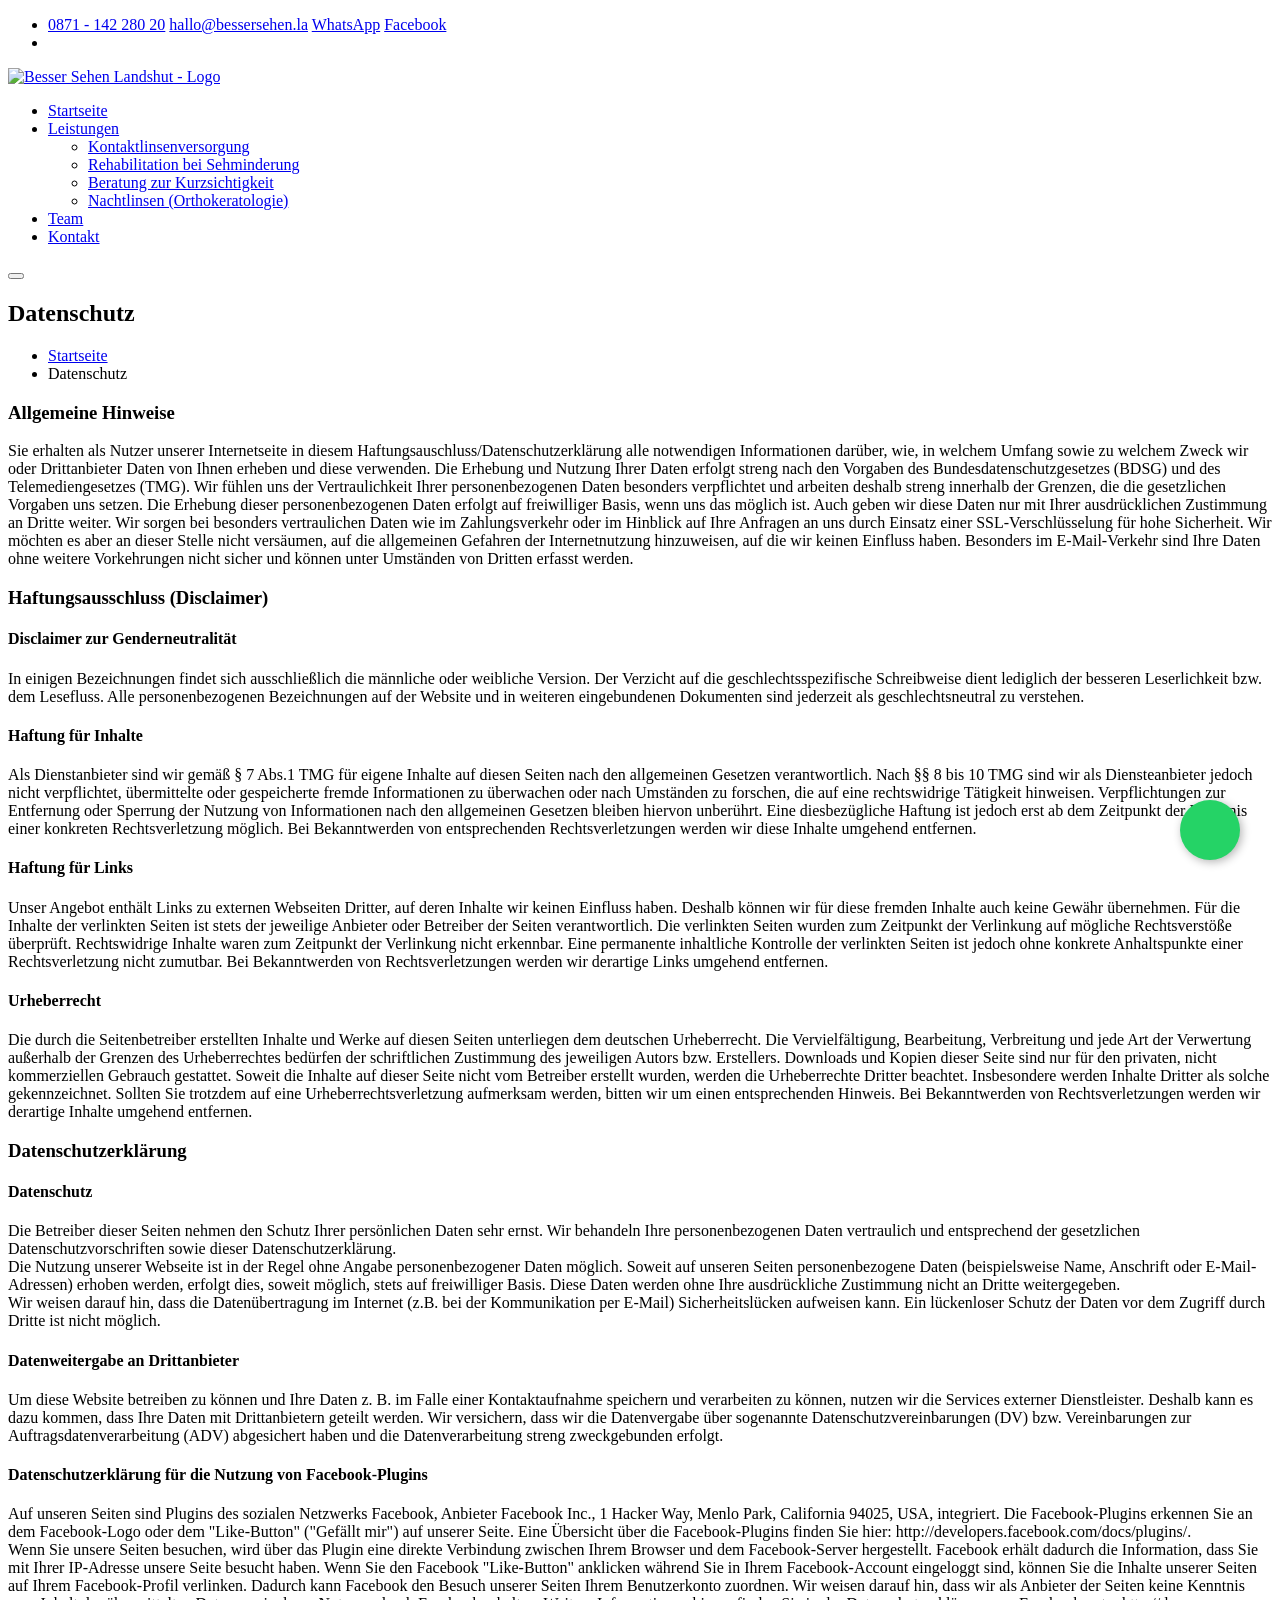
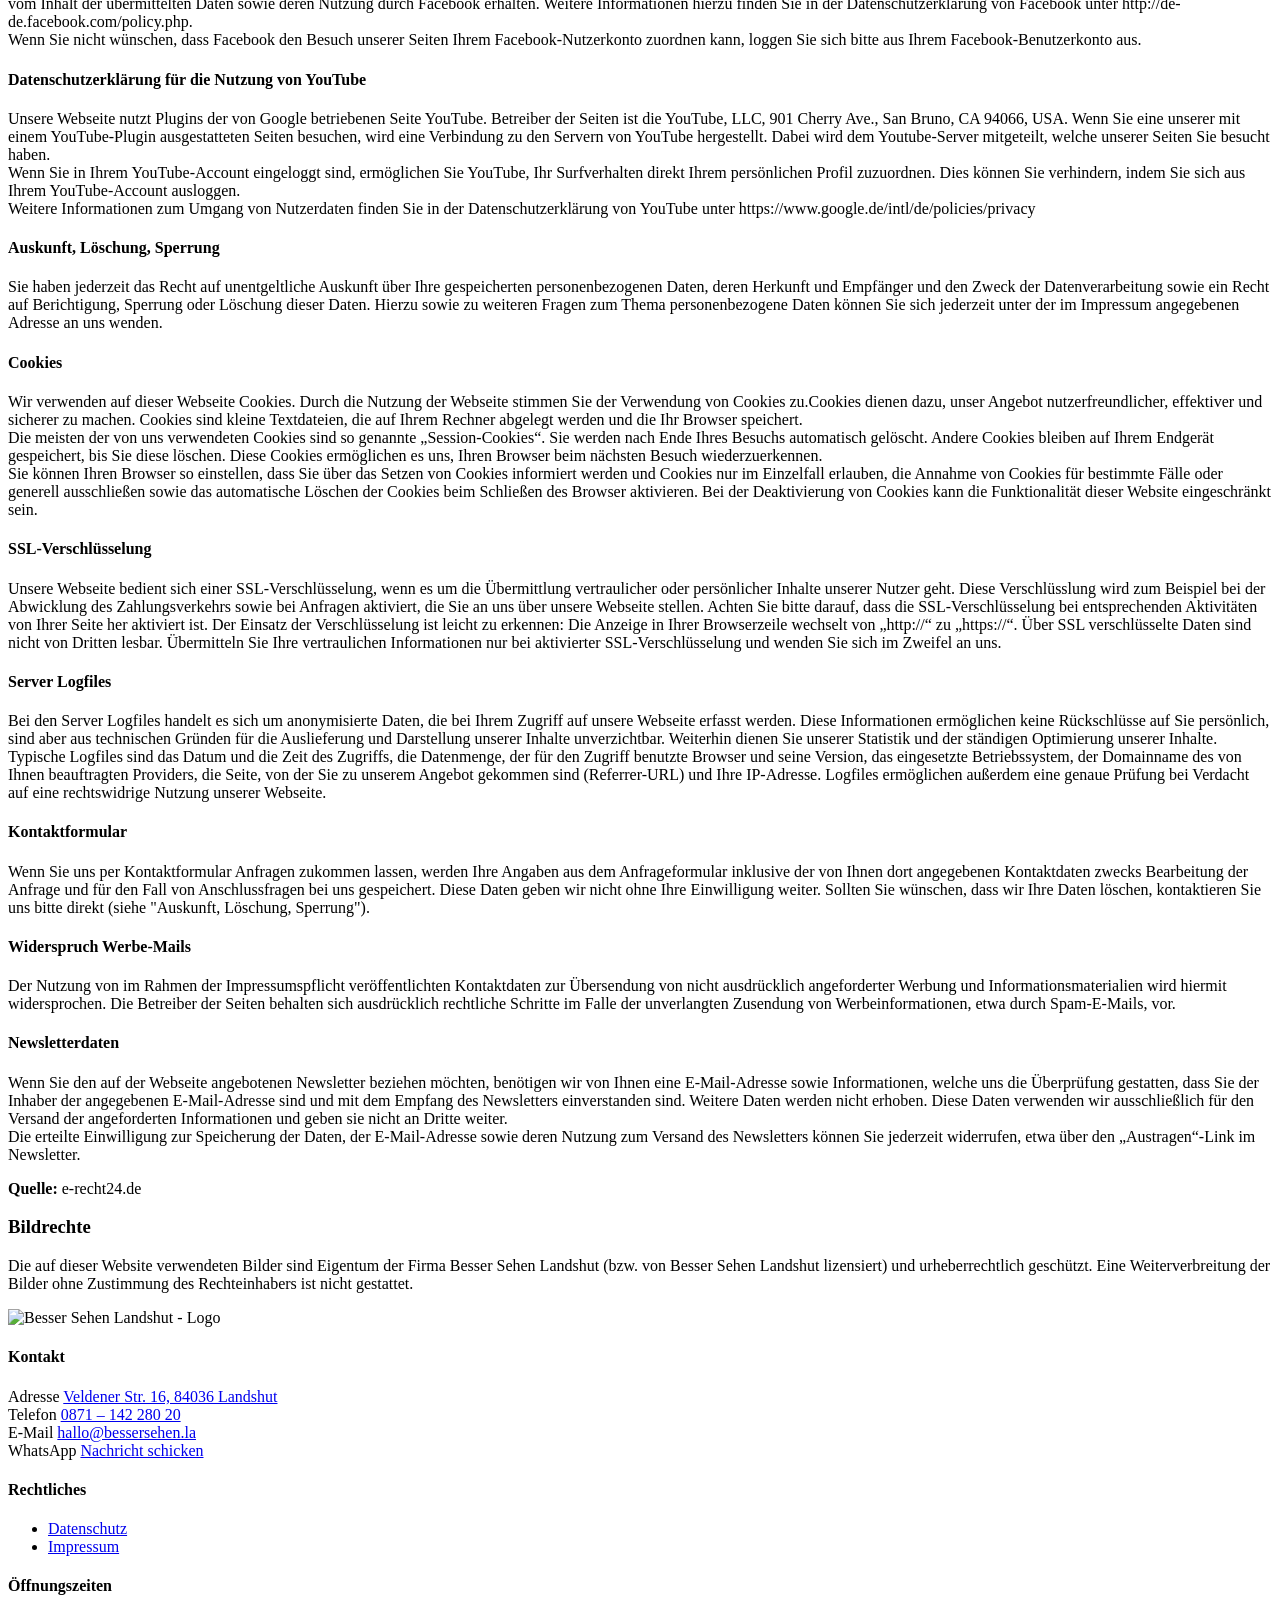
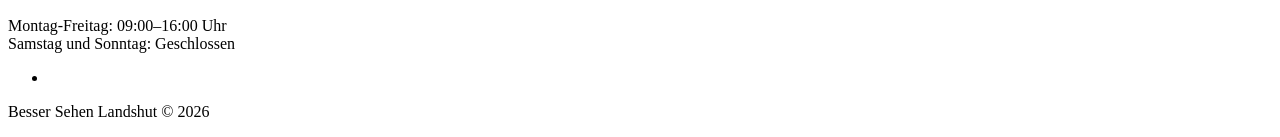
==== public/datenschutz.html @ 4a58e78f "feat(01-02): Umami-Tracking auf allen 10 HTML-Seiten einbinden, toten GA-Code entfernen - Umami-Skri" ====
<!DOCTYPE html>
<html>
	<head>

		<!-- Basic -->
		<meta charset="utf-8">
		<meta http-equiv="X-UA-Compatible" content="IE=edge">	

		<title>Besser Sehen Landshut / Datenschutz</title>	

		<meta name="keywords" content="Besser Sehen, Besser Sehen Landshut, Tageslinsen, Monatslinsen, Nachtlinsen, Gleitsichtlinsen, weiche Linsen, harte Linsen" />
		<meta name="description" content="Ihr Ansprechpartner für spezielle Kontaktlinsen, Sehbehinderungen und jegliche Sonderfälle in der Augenoptik und Optometrie in Niederbayern. Wir bieten individuelle Lösungen: Tageslinsen, Monatslinsen, Nachtlinsen, Gleitsichtlinsen, weiche Linsen, harte Linsen.">
		<meta name="author" content="Besser Sehen Landshut">

		<!-- Favicon -->
		<link rel="shortcut icon" href="bilder/favicon.ico" type="image/x-icon" />
		<link rel="apple-touch-icon" href="bilder/apple-touch-icon.png">

		<!-- Mobile Metas -->
		<meta name="viewport" content="width=device-width, initial-scale=1, minimum-scale=1.0, shrink-to-fit=no">

		<!-- Font Optimization -->
		<link rel="preconnect" href="https://fonts.googleapis.com">
		<link rel="preconnect" href="https://fonts.gstatic.com" crossorigin>
		<!-- Web Fonts  -->
		<link href="https://fonts.googleapis.com/css?family=Poppins:300,400,500,600,700" rel="stylesheet" type="text/css">

		<!-- Vendor CSS -->
		<link rel="stylesheet" href="vendor/bootstrap/css/bootstrap.min.css">
		<link rel="stylesheet" href="vendor/fontawesome-free/css/all.min.css">
		<link rel="stylesheet" href="vendor/animate/animate.min.css">
		<link rel="stylesheet" href="vendor/simple-line-icons/css/simple-line-icons.min.css">
		<link rel="stylesheet" href="vendor/owl.carousel/assets/owl.carousel.min.css">
		<link rel="stylesheet" href="vendor/owl.carousel/assets/owl.theme.default.min.css">
		<link rel="stylesheet" href="vendor/magnific-popup/magnific-popup.min.css">

		<!-- Theme CSS -->
		<link rel="stylesheet" href="css/theme.css">
		<link rel="stylesheet" href="css/theme-elements.css">
		<link rel="stylesheet" href="css/theme-blog.css">
		<link rel="stylesheet" href="css/theme-shop.css">

		<!-- Current Page CSS -->
		<link rel="stylesheet" href="vendor/rs-plugin/css/settings.css">
		<link rel="stylesheet" href="vendor/rs-plugin/css/layers.css">
		<link rel="stylesheet" href="vendor/rs-plugin/css/navigation.css">
		
		<!-- Skin CSS -->
		<link rel="stylesheet" href="css/skins/skin-besser-sehen.css"> 

		<!-- Theme Custom CSS -->
		<link rel="stylesheet" href="css/custom.css">

		<!-- WhatsApp Floating Button -->
		<style>
			.whatsapp-float {
				position: fixed;
				width: 60px;
				height: 60px;
				bottom: 40px;
				right: 40px;
				background-color: #25d366;
				color: #FFF;
				border-radius: 50px;
				text-align: center;
				font-size: 30px;
				box-shadow: 2px 2px 10px rgba(0, 0, 0, 0.3);
				z-index: 100;
				display: flex;
				align-items: center;
				justify-content: center;
				transition: all 0.3s ease;
			}
			.whatsapp-float:hover {
				background-color: #128C7E;
				transform: scale(1.1);
				box-shadow: 2px 2px 15px rgba(0, 0, 0, 0.4);
			}
			.whatsapp-float i {
				color: white;
			}
			@media screen and (max-width: 768px) {
				.whatsapp-float {
					width: 50px;
					height: 50px;
					bottom: 20px;
					right: 20px;
					font-size: 25px;
				}
			}
		</style>

		<!-- Head Libs -->
		<script src="vendor/modernizr/modernizr.min.js"></script>

		<!-- Umami Analytics — cookiefrei, keine personenbezogenen Daten, DSGVO-konform -->
		<script
		  defer
		  src="https://analytics.bessersehen.la/script.js"
		  data-website-id="a8d3de83-ea5f-429d-9829-d639ad9cdad1"
		  data-domains="bessersehen.la"
		></script>

	</head>
	<body>

		<div class="body">

			<header id="header" class="header-effect-shrink" data-plugin-options="{'stickyEnabled': true, 'stickyEffect': 'shrink', 'stickyEnableOnBoxed': true, 'stickyEnableOnMobile': true, 'stickyChangeLogo': true, 'stickyStartAt': 120, 'stickyHeaderContainerHeight': 70}">
				<div class="header-body border-top-0">
					<div class="header-top header-top-default header-top-borders border-bottom-0 bg-color-light">
						<div class="container h-100">
							<div class="header-row h-100">
								<div class="header-column justify-content-between">
									<div class="header-row">
										<nav class="header-nav-top w-100">
											<ul class="nav nav-pills justify-content-end w-100 h-100 min-height-40">
												<li class="nav-item d-none d-xl-inline-flex">
                                                    <span class="header-top-email px-0 font-weight-normal d-flex align-items-center"><i class="fas fa-phone text-4"></i> <a class="text-color-default" href="tel:+4987114228020">0871 - 142 280 20</a></span>
													<span class="header-top-email px-0 font-weight-normal d-flex align-items-center"><i class="far fa-envelope text-4"></i>  
                                                        <script language='JavaScript' type='text/javascript'>
                                                            var pref = '&#109;a' + 'i&#108;' + '&#116;o';
                                                            var attribut = 'hr' + 'ef' + '=';
                                                            var first = '%68%61%6C%6C%6F';
                                                            var at = '%40';
                                                            var last = '&#x62;&#x65;&#x73;&#x73;&#x65;&#x72;&#x73;&#x65;&#x68;&#x65;&#x6E;&#x2E;&#x6C;&#x61;';
                                                            var first2 = '&#x68;&#x61;&#x6C;&#x6C;&#x6F;';
                                                            var at2 = '&#x40;';
                                                            var last2 = '&#98;&#101;&#115;&#115;&#101;&#114;&#115;&#101;&#104;&#101;&#110;&#46;&#108;&#97;';
                                                            
                                                            document.write( '<a class="text-color-default" ' + attribut + '\'' + pref + ':' + first + at + last + '\'>' );
                                                            document.write( first2 + at2 + last2 );
                                                            document.write( '<\/a>' );
                                                        </script>
                                                        <noscript>
                                                            <span style='display:none; '>are-</span><span style='display:inline; '>&#x68;&#x61;&#x6C;&#x6C;&#x6F;</span><span style='display:none; '>-xya34</span><span style='display:inline; '>[at]</span><span style='display:none; '>ddks-</span><span style='display:inline; '>&#98;&#101;&#115;&#115;&#101;&#114;&#115;&#101;&#104;&#101;&#110;&#46;&#108;&#97;</span>
                                                        </noscript>
                                                    </span>
													<span class="header-top-email px-0 font-weight-normal d-flex align-items-center"><i class="fab fa-whatsapp text-4"></i> <a class="text-color-default" href="https://api.whatsapp.com/send?phone=4917632514105&text=&source=&data=">WhatsApp</a></span>
                                                    <span class="header-top-email px-0 font-weight-normal d-flex align-items-center"><i class="fab fa-facebook-f text-4"></i> <a class="text-color-default" href="https://www.facebook.com/bessersehenlandshut/">Facebook</a></span>
												</li>
												<li class="nav-item nav-item-header-top-socials d-flex justify-content-between">
<!--
                          <span class="header-top-button-make-as-appoitment d-inline-flex align-items-center justify-content-center h-100 p-0 align-top">
                            <a href="demo-medical-2-contact-us.html" class="d-flex align-items-center justify-content-center h-100 w-100 btn-primary font-weight-normal text-decoration-none">MAKE AN APPOINTMENT</a>
													</span>
-->
												</li>
											</ul>
										</nav>
									</div>
								</div>
							</div>
						</div>
					</div>
					<div class="header-container container bg-color-light">
						<div class="header-row">
							<div class="header-column header-column-logo">
								<div class="header-row">
									<div class="header-logo">
										<a href="index.html">
											<img alt="Besser Sehen Landshut - Logo" width="200" src="bilder/logo-besser-sehen-landshut-quer.svg">
										</a>
									</div>
								</div>
							</div>
							<div class="header-column header-column-nav-menu justify-content-end">
								<div class="header-row">
									<div class="header-nav header-nav-links order-2 order-lg-1">
										<div class="header-nav-main header-nav-main-square header-nav-main-effect-1 header-nav-main-sub-effect-1">
											<nav class="collapse">
												<ul class="nav nav-pills" id="mainNav">
													<li class="dropdown-secondary">
														<a class="nav-link" href="index.html">
															Startseite
														</a>
													</li>
													<li class="dropdown dropdown-secondary">
														<a class="nav-link dropdown-toggle" href="leistungen.html">
															Leistungen
														</a>
														<ul class="dropdown-menu">
															<li>
																<a class="dropdown-item font-weight-normal" href="leistungen-kontaktlinsen.html">
																	Kontaktlinsenversorgung
																</a>
															</li>
															<li>
																<a class="dropdown-item font-weight-normal" href="leistungen-visuelle-reha.html">
																	Rehabilitation bei Sehminderung
																</a>
															</li>
															<li>
																<a class="dropdown-item font-weight-normal" href="leistungen-beratung-kurzsichtigkeit.html">
																	Beratung zur Kurzsichtigkeit
																</a>
															</li>
															<li>
																<a class="dropdown-item font-weight-normal" href="leistungen-nachtlinsen.html">
																	Nachtlinsen (Orthokeratologie)
																</a>
															</li>
														</ul>
													</li>
													<li class="dropdown-secondary">
														<a class="nav-link" href="team.html">
															Team
														</a>
													</li>
													<li class="dropdown-secondary">
														<a class="nav-link" href="kontakt.html">
															Kontakt
														</a>
													</li>
												</ul>
											</nav>
										</div>
										<button class="btn header-btn-collapse-nav" data-toggle="collapse" data-target=".header-nav-main nav">
											<i class="fas fa-bars"></i>
										</button>
									</div>
								</div>
							</div>
						</div>
					</div>
				</div>
			</header>

			<div role="main" class="main">

				<section class="page-header page-header-modern bg-color-light-scale-1 page-header-md m-0">
					<div class="container">
						<div class="row">
							<div class="col-md-8 order-2 order-md-1 align-self-center p-static">
								<h1 class="text-dark font-weight-bold text-9 appear-animation" data-appear-animation="fadeIn" data-appear-animation-delay="100">Datenschutz</h1>
							</div>
							<div class="col-md-4 order-1 order-md-2 align-self-center">
								<ul class="breadcrumb d-block text-md-right appear-animation" data-appear-animation="fadeIn" data-appear-animation-delay="300">
									<li><a href="index.html">Startseite</a></li>
									<li class="active">Datenschutz</li>
								</ul>
							</div>
						</div>
					</div>
				</section>

				<div class="container py-5">
					<div class="row">
						<div class="col">
                            
                            <h3 class="font-weight-bold mb-2">Allgemeine Hinweise</h3>
							<p>Sie erhalten als Nutzer unserer Internetseite in diesem Haftungsauschluss/Datenschutzerklärung alle notwendigen Informationen darüber, wie, in welchem Umfang sowie zu welchem Zweck wir oder Drittanbieter Daten von Ihnen erheben und diese verwenden. Die Erhebung und Nutzung Ihrer Daten erfolgt streng nach den Vorgaben des Bundesdatenschutzgesetzes (BDSG) und des Telemediengesetzes (TMG). Wir fühlen uns der Vertraulichkeit Ihrer personenbezogenen Daten besonders verpflichtet und arbeiten deshalb streng innerhalb der Grenzen, die die gesetzlichen Vorgaben uns setzen. Die Erhebung dieser personenbezogenen Daten erfolgt auf freiwilliger Basis, wenn uns das möglich ist. Auch geben wir diese Daten nur mit Ihrer ausdrücklichen Zustimmung an Dritte weiter. Wir sorgen bei besonders vertraulichen Daten wie im Zahlungsverkehr oder im Hinblick auf Ihre Anfragen an uns durch Einsatz einer SSL-Verschlüsselung für hohe Sicherheit. Wir möchten es aber an dieser Stelle nicht versäumen, auf die allgemeinen Gefahren der Internetnutzung hinzuweisen, auf die wir keinen Einfluss haben. Besonders im E-Mail-Verkehr sind Ihre Daten ohne weitere Vorkehrungen nicht sicher und können unter Umständen von Dritten erfasst werden.</p>
                            <h3 class="font-weight-bold m-0">Haftungsausschluss (Disclaimer)</h3>
                            <h4 class="mb-2">Disclaimer zur Genderneutralität</h4>
							<p>In einigen Bezeichnungen findet sich ausschließlich die männliche oder weibliche Version. Der Verzicht auf die geschlechtsspezifische Schreibweise dient lediglich der besseren Leserlichkeit bzw. dem Lesefluss. Alle personenbezogenen Bezeichnungen auf der Website und in weiteren eingebundenen Dokumenten sind jederzeit als geschlechtsneutral zu verstehen.</p>
                            <h4 class="mb-2">Haftung für Inhalte</h4>
                            <p>Als Dienstanbieter sind wir gemäß § 7 Abs.1 TMG für eigene Inhalte auf diesen Seiten nach den allgemeinen Gesetzen verantwortlich. Nach §§ 8 bis 10 TMG sind wir als Diensteanbieter jedoch nicht verpflichtet, übermittelte oder gespeicherte fremde Informationen zu überwachen oder nach Umständen zu forschen, die auf eine rechtswidrige Tätigkeit hinweisen. Verpflichtungen zur Entfernung oder Sperrung der Nutzung von Informationen nach den allgemeinen Gesetzen bleiben hiervon unberührt. Eine diesbezügliche Haftung ist jedoch erst ab dem Zeitpunkt der Kenntnis einer konkreten Rechtsverletzung möglich. Bei Bekanntwerden von entsprechenden Rechtsverletzungen werden wir diese Inhalte umgehend entfernen.</p>
                            <h4 class="mb-2">Haftung für Links</h4>
                            <p>Unser Angebot enthält Links zu externen Webseiten Dritter, auf deren Inhalte wir keinen Einfluss haben. Deshalb können wir für diese fremden Inhalte auch keine Gewähr übernehmen. Für die Inhalte der verlinkten Seiten ist stets der jeweilige Anbieter oder Betreiber der Seiten verantwortlich. Die verlinkten Seiten wurden zum Zeitpunkt der Verlinkung auf mögliche Rechtsverstöße überprüft. Rechtswidrige Inhalte waren zum Zeitpunkt der Verlinkung nicht erkennbar. Eine permanente inhaltliche Kontrolle der verlinkten Seiten ist jedoch ohne konkrete Anhaltspunkte einer Rechtsverletzung nicht zumutbar. Bei Bekanntwerden von Rechtsverletzungen werden wir derartige Links umgehend entfernen.</p>
                            <h4 class="mb-2">Urheberrecht</h4>
                            <p>Die durch die Seitenbetreiber erstellten Inhalte und Werke auf diesen Seiten unterliegen dem deutschen Urheberrecht. Die Vervielfältigung, Bearbeitung, Verbreitung und jede Art der Verwertung außerhalb der Grenzen des Urheberrechtes bedürfen der schriftlichen Zustimmung des jeweiligen Autors bzw. Erstellers. Downloads und Kopien dieser Seite sind nur für den privaten, nicht kommerziellen Gebrauch gestattet. Soweit die Inhalte auf dieser Seite nicht vom Betreiber erstellt wurden, werden die Urheberrechte Dritter beachtet. Insbesondere werden Inhalte Dritter als solche gekennzeichnet. Sollten Sie trotzdem auf eine Urheberrechtsverletzung aufmerksam werden, bitten wir um einen entsprechenden Hinweis. Bei Bekanntwerden von Rechtsverletzungen werden wir derartige Inhalte umgehend entfernen.</p>
                            <h3 class="font-weight-bold mb-2">Datenschutzerklärung</h3>
                            <h4 class="mb-2">Datenschutz</h4>
                            <p>Die Betreiber dieser Seiten nehmen den Schutz Ihrer persönlichen Daten sehr ernst. Wir behandeln Ihre personenbezogenen Daten vertraulich und entsprechend der gesetzlichen Datenschutzvorschriften sowie dieser Datenschutzerklärung.<br>
                            Die Nutzung unserer Webseite ist in der Regel ohne Angabe personenbezogener Daten möglich. Soweit auf unseren Seiten personenbezogene Daten (beispielsweise Name, Anschrift oder E-Mail-Adressen) erhoben werden, erfolgt dies, soweit möglich, stets auf freiwilliger Basis. Diese Daten werden ohne Ihre ausdrückliche Zustimmung nicht an Dritte weitergegeben.<br>
                            Wir weisen darauf hin, dass die Datenübertragung im Internet (z.B. bei der Kommunikation per E-Mail) Sicherheitslücken aufweisen kann. Ein lückenloser Schutz der Daten vor dem Zugriff durch Dritte ist nicht möglich.</p>
                            <h4 class="mb-2">Datenweitergabe an Drittanbieter</h4>
                            <p>Um diese Website betreiben zu können und Ihre Daten z. B. im Falle einer Kontaktaufnahme speichern und verarbeiten zu können, nutzen wir die Services externer Dienstleister. Deshalb kann es dazu kommen, dass Ihre Daten mit Drittanbietern geteilt werden. Wir versichern, dass wir die Datenvergabe über sogenannte Datenschutzvereinbarungen (DV) bzw. Vereinbarungen zur Auftragsdatenverarbeitung (ADV) abgesichert haben und die Datenverarbeitung streng zweckgebunden erfolgt.</p>
                            <h4 class="mb-2">Datenschutzerklärung für die Nutzung von Facebook-Plugins</h4>
                            <p>Auf unseren Seiten sind Plugins des sozialen Netzwerks Facebook, Anbieter Facebook Inc., 1 Hacker Way, Menlo Park, California 94025, USA, integriert. Die Facebook-Plugins erkennen Sie an dem Facebook-Logo oder dem "Like-Button" ("Gefällt mir") auf unserer Seite. Eine Übersicht über die Facebook-Plugins finden Sie hier: http://developers.facebook.com/docs/plugins/.<br>
                            Wenn Sie unsere Seiten besuchen, wird über das Plugin eine direkte Verbindung zwischen Ihrem Browser und dem Facebook-Server hergestellt. Facebook erhält dadurch die Information, dass Sie mit Ihrer IP-Adresse unsere Seite besucht haben. Wenn Sie den Facebook "Like-Button" anklicken während Sie in Ihrem Facebook-Account eingeloggt sind, können Sie die Inhalte unserer Seiten auf Ihrem Facebook-Profil verlinken. Dadurch kann Facebook den Besuch unserer Seiten Ihrem Benutzerkonto zuordnen. Wir weisen darauf hin, dass wir als Anbieter der Seiten keine Kenntnis vom Inhalt der übermittelten Daten sowie deren Nutzung durch Facebook erhalten. Weitere Informationen hierzu finden Sie in der Datenschutzerklärung von Facebook unter http://de-de.facebook.com/policy.php.<br>
                            Wenn Sie nicht wünschen, dass Facebook den Besuch unserer Seiten Ihrem Facebook-Nutzerkonto zuordnen kann, loggen Sie sich bitte aus Ihrem Facebook-Benutzerkonto aus.</p>
                            <h4 class="mb-2">Datenschutzerklärung für die Nutzung von YouTube</h4>
                            <p>Unsere Webseite nutzt Plugins der von Google betriebenen Seite YouTube. Betreiber der Seiten ist die YouTube, LLC, 901 Cherry Ave., San Bruno, CA 94066, USA. Wenn Sie eine unserer mit einem YouTube-Plugin ausgestatteten Seiten besuchen, wird eine Verbindung zu den Servern von YouTube hergestellt. Dabei wird dem Youtube-Server mitgeteilt, welche unserer Seiten Sie besucht haben.<br>
                            Wenn Sie in Ihrem YouTube-Account eingeloggt sind, ermöglichen Sie YouTube, Ihr Surfverhalten direkt Ihrem persönlichen Profil zuzuordnen. Dies können Sie verhindern, indem Sie sich aus Ihrem YouTube-Account ausloggen.<br>
                            Weitere Informationen zum Umgang von Nutzerdaten finden Sie in der Datenschutzerklärung von YouTube unter https://www.google.de/intl/de/policies/privacy</p>
                            <h4 class="mb-2">Auskunft, Löschung, Sperrung</h4>
                            <p>Sie haben jederzeit das Recht auf unentgeltliche Auskunft über Ihre gespeicherten personenbezogenen Daten, deren Herkunft und Empfänger und den Zweck der Datenverarbeitung sowie ein Recht auf Berichtigung, Sperrung oder Löschung dieser Daten. Hierzu sowie zu weiteren Fragen zum Thema personenbezogene Daten können Sie sich jederzeit unter der im Impressum angegebenen Adresse an uns wenden.</p>
                            <h4 class="mb-2">Cookies</h4>
                            <p>Wir verwenden auf dieser Webseite Cookies. Durch die Nutzung der Webseite stimmen Sie der Verwendung von Cookies zu.Cookies dienen dazu, unser Angebot nutzerfreundlicher, effektiver und sicherer zu machen. Cookies sind kleine Textdateien, die auf Ihrem Rechner abgelegt werden und die Ihr Browser speichert.<br>
                            Die meisten der von uns verwendeten Cookies sind so genannte „Session-Cookies“. Sie werden nach Ende Ihres Besuchs automatisch gelöscht. Andere Cookies bleiben auf Ihrem Endgerät gespeichert, bis Sie diese löschen. Diese Cookies ermöglichen es uns, Ihren Browser beim nächsten Besuch wiederzuerkennen.<br>
                            Sie können Ihren Browser so einstellen, dass Sie über das Setzen von Cookies informiert werden und Cookies nur im Einzelfall erlauben, die Annahme von Cookies für bestimmte Fälle oder generell ausschließen sowie das automatische Löschen der Cookies beim Schließen des Browser aktivieren. Bei der Deaktivierung von Cookies kann die Funktionalität dieser Website eingeschränkt sein.</p>
                            <h4 class="mb-2">SSL-Verschlüsselung</h4>
                            <p>Unsere Webseite bedient sich einer SSL-Verschlüsselung, wenn es um die Übermittlung vertraulicher oder persönlicher Inhalte unserer Nutzer geht. Diese Verschlüsslung wird zum Beispiel bei der Abwicklung des Zahlungsverkehrs sowie bei Anfragen aktiviert, die Sie an uns über unsere Webseite stellen. Achten Sie bitte darauf, dass die SSL-Verschlüsselung bei entsprechenden Aktivitäten von Ihrer Seite her aktiviert ist. Der Einsatz der Verschlüsselung ist leicht zu erkennen: Die Anzeige in Ihrer Browserzeile wechselt von „http://“ zu „https://“. Über SSL verschlüsselte Daten sind nicht von Dritten lesbar. Übermitteln Sie Ihre vertraulichen Informationen nur bei aktivierter SSL-Verschlüsselung und wenden Sie sich im Zweifel an uns.</p>
                            <h4 class="mb-2">Server Logfiles</h4>
                            <p>Bei den Server Logfiles handelt es sich um anonymisierte Daten, die bei Ihrem Zugriff auf unsere Webseite erfasst werden. Diese Informationen ermöglichen keine Rückschlüsse auf Sie persönlich, sind aber aus technischen Gründen für die Auslieferung und Darstellung unserer Inhalte unverzichtbar. Weiterhin dienen Sie unserer Statistik und der ständigen Optimierung unserer Inhalte. Typische Logfiles sind das Datum und die Zeit des Zugriffs, die Datenmenge, der für den Zugriff benutzte Browser und seine Version, das eingesetzte Betriebssystem, der Domainname des von Ihnen beauftragten Providers, die Seite, von der Sie zu unserem Angebot gekommen sind (Referrer-URL) und Ihre IP-Adresse. Logfiles ermöglichen außerdem eine genaue Prüfung bei Verdacht auf eine rechtswidrige Nutzung unserer Webseite.</p>
                            <h4 class="mb-2">Kontaktformular</h4>
                            <p>Wenn Sie uns per Kontaktformular Anfragen zukommen lassen, werden Ihre Angaben aus dem Anfrageformular inklusive der von Ihnen dort angegebenen Kontaktdaten zwecks Bearbeitung der Anfrage und für den Fall von Anschlussfragen bei uns gespeichert. Diese Daten geben wir nicht ohne Ihre Einwilligung weiter. Sollten Sie wünschen, dass wir Ihre Daten löschen, kontaktieren Sie uns bitte direkt (siehe "Auskunft, Löschung, Sperrung").</p>
                            <h4 class="mb-2">Widerspruch Werbe-Mails</h4>
                            <p>Der Nutzung von im Rahmen der Impressumspflicht veröffentlichten Kontaktdaten zur Übersendung von nicht ausdrücklich angeforderter Werbung und Informationsmaterialien wird hiermit widersprochen. Die Betreiber der Seiten behalten sich ausdrücklich rechtliche Schritte im Falle der unverlangten Zusendung von Werbeinformationen, etwa durch Spam-E-Mails, vor.</p>
                            <h4 class="mb-2">Newsletterdaten</h4>
                            <p>Wenn Sie den auf der Webseite angebotenen Newsletter beziehen möchten, benötigen wir von Ihnen eine E-Mail-Adresse sowie Informationen, welche uns die Überprüfung gestatten, dass Sie der Inhaber der angegebenen E-Mail-Adresse sind und mit dem Empfang des Newsletters einverstanden sind. Weitere Daten werden nicht erhoben. Diese Daten verwenden wir ausschließlich für den Versand der angeforderten Informationen und geben sie nicht an Dritte weiter.<br>
                            Die erteilte Einwilligung zur Speicherung der Daten, der E-Mail-Adresse sowie deren Nutzung zum Versand des Newsletters können Sie jederzeit widerrufen, etwa über den „Austragen“-Link im Newsletter.</p>
                            <p><strong>Quelle:</strong> e-recht24.de</p>
                            <h3 class="font-weight-bold mb-2">Bildrechte</h3>
                            <p>Die auf dieser Website verwendeten Bilder sind Eigentum der Firma Besser Sehen Landshut (bzw. von Besser Sehen Landshut lizensiert) und urheberrechtlich geschützt. Eine Weiterverbreitung der Bilder ohne Zustimmung des Rechteinhabers ist nicht gestattet.</p>
                            
						</div>
					</div>
				</div>

			</div>

			<footer id="footer" class="m-0 bg-color-light">
				<div class="container">
					<div class="row py-5">
						<div class="col-sm-12 pb-4 pb-lg-0 col-lg-2 mb-2 d-flex align-items-center">
							<img src="bilder/logo-besser-sehen-landshut.svg" width="100" alt="Besser Sehen Landshut - Logo">
						</div>
						<div class="col-sm-6 col-lg-3 footer-column footer-column-get-in-touch">
							<h4 class="mb-4 text-uppercase text-color-dark">Kontakt</h4>
							<div class="info custom-info">
								<div class="custom-info-block custom-info-block-address">
									<span class="text-color-dark font-weight-bolder text-uppercase title-custom-info-block title-custom-info-block-address">Adresse</span>
									<span class="font-weight-normal text-color-dark text-custom-info-block p-relative bottom-6 text-custom-info-block-address"><a href="https://goo.gl/maps/cwkrqYmi3qXbAU5H8" class="text-color-1" target="_blank">Veldener Str. 16, 84036 Landshut</a></span>
								</div>
								<div class="custom-info-block custom-info-block-phone">
									<span class="text-color-dark font-weight-bolder text-uppercase title-custom-info-block title-custom-info-block-phone">Telefon</span>
									<span class="font-weight-normal text-color-dark text-custom-info-block p-relative bottom-6 text-custom-info-block-phone"><a href="tel:+4987114228020" class="text-color-1">0871 – 142 280 20</a></span>
								</div>
								<div class="custom-info-block custom-info-block-email">
									<span class="text-color-dark font-weight-bolder text-uppercase title-custom-info-block title-custom-info-block-email">E-Mail</span>
									<span class="font-weight-normal text-color-dark text-custom-info-block p-relative bottom-6 text-custom-info-block-email">
                                        <script language='JavaScript' type='text/javascript'>
                                            var pref = '&#109;a' + 'i&#108;' + '&#116;o';
                                            var attribut = 'hr' + 'ef' + '=';
                                            var first = '%68%61%6C%6C%6F';
                                            var at = '%40';
                                            var last = '&#x62;&#x65;&#x73;&#x73;&#x65;&#x72;&#x73;&#x65;&#x68;&#x65;&#x6E;&#x2E;&#x6C;&#x61;';
                                            var first2 = '&#x68;&#x61;&#x6C;&#x6C;&#x6F;';
                                            var at2 = '&#x40;';
                                            var last2 = '&#98;&#101;&#115;&#115;&#101;&#114;&#115;&#101;&#104;&#101;&#110;&#46;&#108;&#97;';
                                                            
                                            document.write( '<a class="text-color-1" ' + attribut + '\'' + pref + ':' + first + at + last + '\'>' );
                                            document.write( first2 + at2 + last2 );
                                            document.write( '<\/a>' );
                                        </script>
                                        <noscript>
                                            <span style='display:none; '>are-</span><span style='display:inline; '>&#x68;&#x61;&#x6C;&#x6C;&#x6F;</span><span style='display:none; '>-xya34</span><span style='display:inline; '>[at]</span><span style='display:none; '>ddks-</span><span style='display:inline; '>&#98;&#101;&#115;&#115;&#101;&#114;&#115;&#101;&#104;&#101;&#110;&#46;&#108;&#97;</span>
                                        </noscript>
                                    </span>
								</div>
								<div class="custom-info-block custom-info-block-working-days">
									<span class="text-color-dark font-weight-bolder text-uppercase title-custom-info-block title-custom-info-block-working-days">WhatsApp</span>
									<span class="font-weight-normal text-color-1 text-custom-info-block text-custom-info-block-working-days"><a href="https://wa.me/4917632514105" target="_blank">Nachricht schicken</a></span>
								</div>
							</div>
						</div>
						<div class="col-sm-6 pt-5 pt-md-0 col-lg-4">
							<div class="nav-footer-container">
								<h4 class="mb-4 text-uppercase">Rechtliches</h4>
								<div class="nav-footer d-flex">
									<ul>
										<li>
											<a href="datenschutz.html">Datenschutz</a>
										</li>
										<li>
											<a href="impressum.html">Impressum</a>
										</li>
									</ul>
								</div>
							</div>
						</div>
						<div class="col-sm-12 pt-4 pt-lg-0 col-lg-3 text-left ml-lg-auto footer-column footer-column-opening-hours">
							<h4 class="mb-4 text-uppercase text-color-dark">Öffnungszeiten</h4>
							<div class="info custom-info pt-0">
								<span>Montag-Freitag:</span>
								<span>09:00–16:00 Uhr</span>
							</div>
							<div class="info custom-info pb-0 border-bottom-0 mb-4">
								<span>Samstag und Sonntag:</span>
								<span>Geschlossen</span>
							</div>
                            <ul class="social-icons">
								<li class="social-icons-twitter">
									<a href="https://www.facebook.com/bessersehenlandshut/" target="_blank" title="Besser Sehen Landshut auf Facebook">
										<i class="fab fa-facebook text-6 font-weight-semibold text-hover-primary"></i>
									</a>
								</li>
							</ul>
						</div>
					</div>
				</div>
				<div class="footer-copyright pt-3 pb-3 container bg-color-light">
					<div class="row">
						<div class="col-lg-12 text-center m-0 pb-4">
							<p class="text-color-default">Besser Sehen Landshut © <span id="current-year">2020</span></p>
						</div>
					</div>
				</div>
			</footer>

		<!-- WhatsApp Floating Button -->
		<a href="https://wa.me/4917632514105?text=Hallo%2C%20ich%20m%C3%B6chte%20einen%20Termin%20vereinbaren" class="whatsapp-float" target="_blank" rel="noopener noreferrer" aria-label="WhatsApp Chat">
			<i class="fab fa-whatsapp"></i>
		</a>
		</div>

		<!-- Vendor -->
		<script src="vendor/jquery/jquery.min.js"></script>
		<script src="vendor/jquery.appear/jquery.appear.min.js"></script>
		<script src="vendor/jquery.easing/jquery.easing.min.js"></script>
		<script src="vendor/jquery.cookie/jquery.cookie.min.js"></script>
		<script src="vendor/popper/umd/popper.min.js"></script>
		<script src="vendor/bootstrap/js/bootstrap.min.js"></script>
		<script src="vendor/common/common.min.js"></script>
		<script src="vendor/jquery.validation/jquery.validate.min.js"></script>
		<script src="vendor/jquery.easy-pie-chart/jquery.easypiechart.min.js"></script>
		<script src="vendor/jquery.gmap/jquery.gmap.min.js"></script>
		<script src="vendor/jquery.lazyload/jquery.lazyload.min.js"></script>
		<script src="vendor/isotope/jquery.isotope.min.js"></script>
		<script src="vendor/owl.carousel/owl.carousel.min.js"></script>
		<script src="vendor/magnific-popup/jquery.magnific-popup.min.js"></script>
		<script src="vendor/vide/jquery.vide.min.js"></script>
		<script src="vendor/vivus/vivus.min.js"></script>
		
		<!-- Theme Base, Components and Settings -->
		<script src="js/theme.js"></script>
		
		<!-- Current Page Vendor and Views -->
		<script src="vendor/rs-plugin/js/jquery.themepunch.tools.min.js"></script>
		<script src="vendor/rs-plugin/js/jquery.themepunch.revolution.min.js"></script>

		<!-- Current Page Vendor and Views -->
		<script src="js/views/view.contact.js"></script>

		<!-- Demo -->
		<script src="js/demos/demo-medical-2.js"></script>

		<!-- Theme Custom -->
		<script src="js/custom.js"></script>
		
		<!-- Theme Initialization Files -->
		<script src="js/theme.init.js"></script>


<!-- Auto-update copyright year -->
		<script>
			document.getElementById('current-year').textContent = new Date().getFullYear();
		</script>

	</body>
</html>
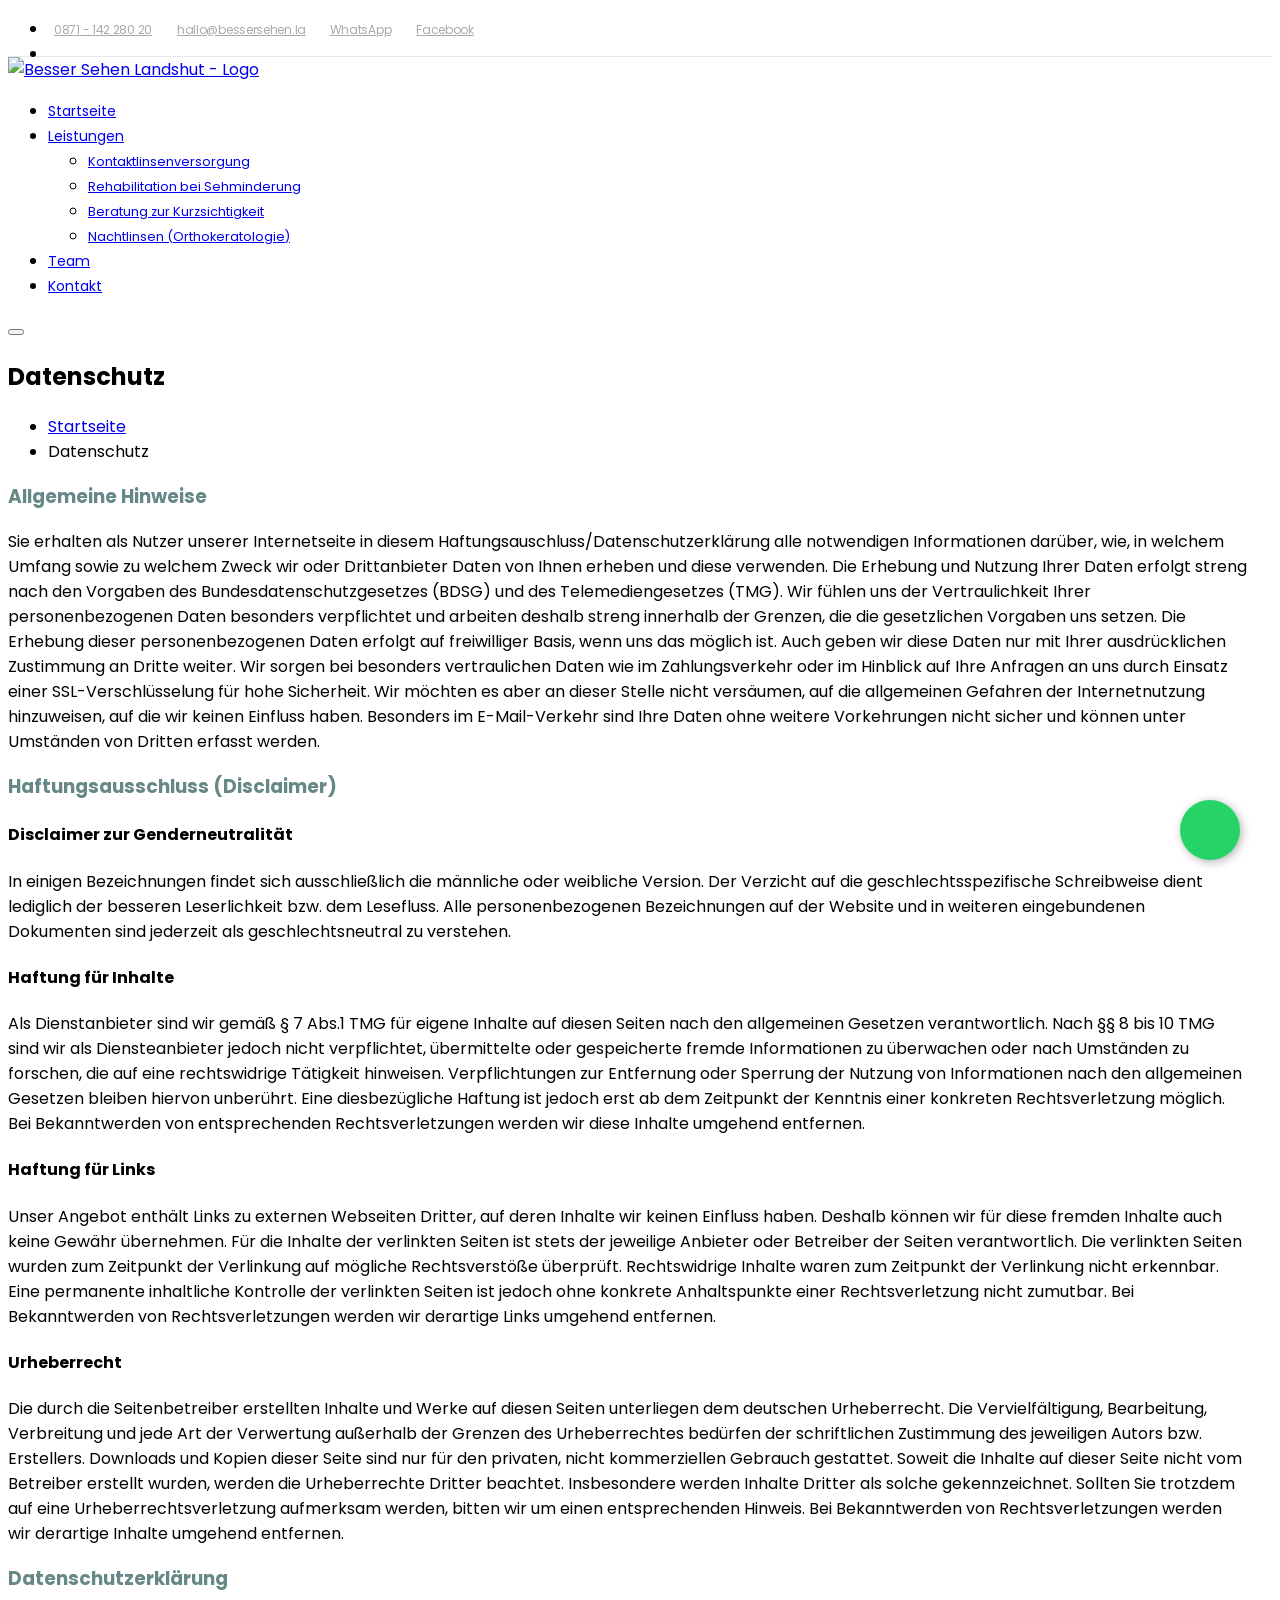
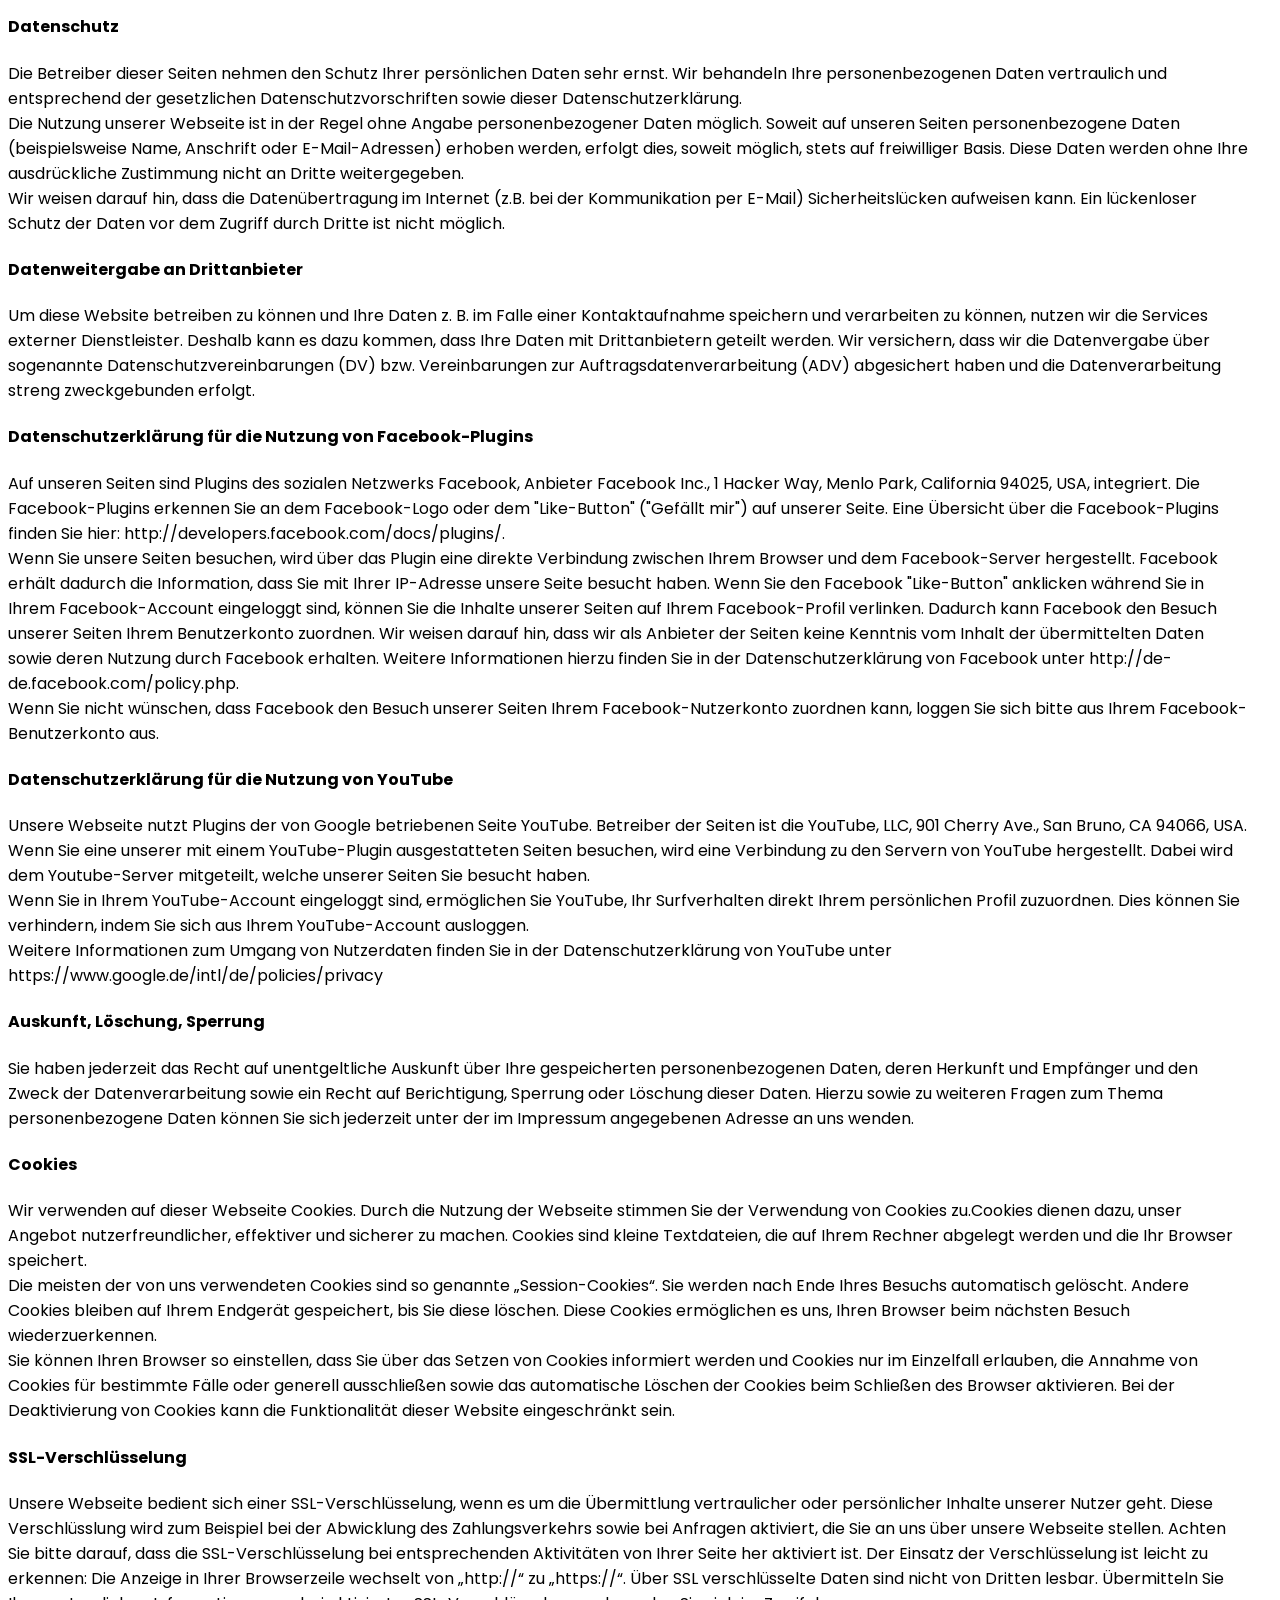
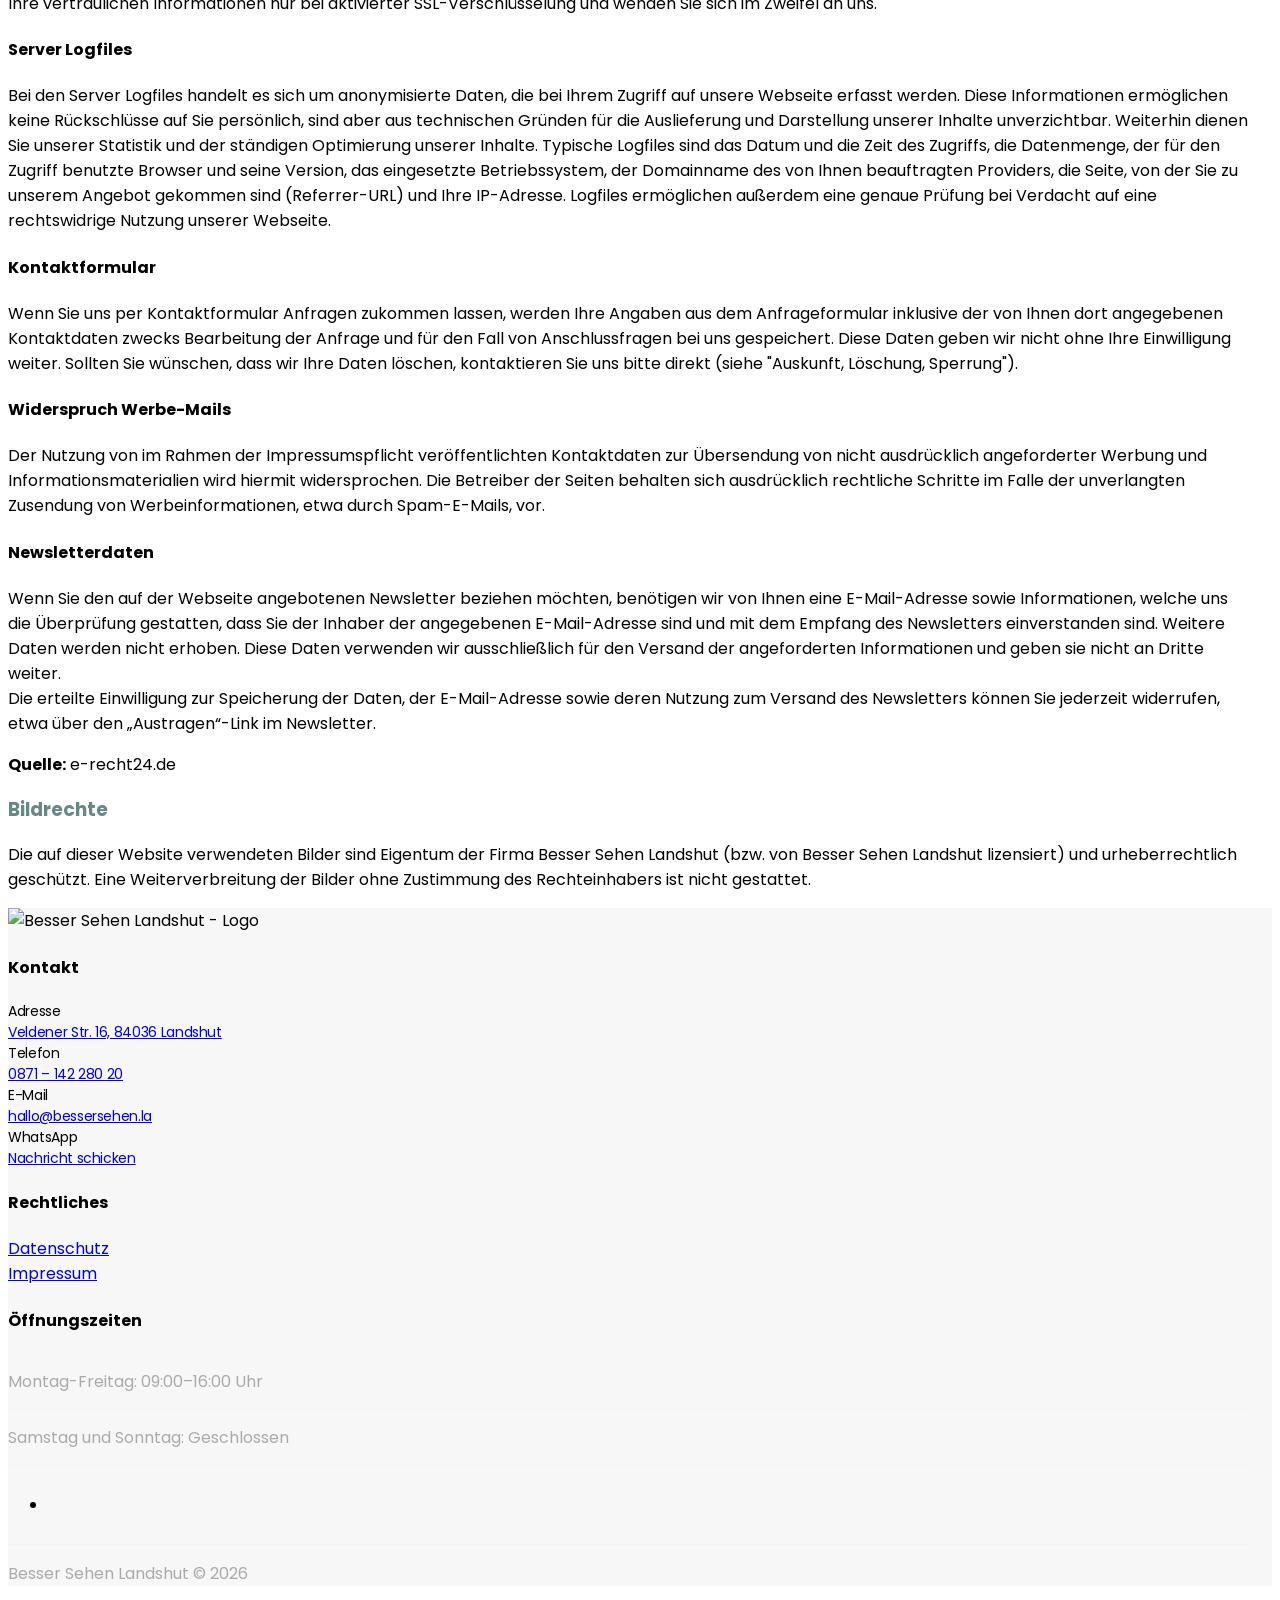
==== commit d17f597e: "perf: Dead Code, ungenutzte Libraries und Inline-CSS entfernt Revolution Slider (auskommentiert aber" ====
--- a/public/datenschutz.html
+++ b/public/datenschutz.html
@@ -1,443 +1,362 @@
-<!DOCTYPE html>
-<html>
-	<head>
-
-		<!-- Basic -->
-		<meta charset="utf-8">
-		<meta http-equiv="X-UA-Compatible" content="IE=edge">	
-
-		<title>Besser Sehen Landshut / Datenschutz</title>	
-
-		<meta name="keywords" content="Besser Sehen, Besser Sehen Landshut, Tageslinsen, Monatslinsen, Nachtlinsen, Gleitsichtlinsen, weiche Linsen, harte Linsen" />
-		<meta name="description" content="Ihr Ansprechpartner für spezielle Kontaktlinsen, Sehbehinderungen und jegliche Sonderfälle in der Augenoptik und Optometrie in Niederbayern. Wir bieten individuelle Lösungen: Tageslinsen, Monatslinsen, Nachtlinsen, Gleitsichtlinsen, weiche Linsen, harte Linsen.">
-		<meta name="author" content="Besser Sehen Landshut">
-
-		<!-- Favicon -->
-		<link rel="shortcut icon" href="bilder/favicon.ico" type="image/x-icon" />
-		<link rel="apple-touch-icon" href="bilder/apple-touch-icon.png">
-
-		<!-- Mobile Metas -->
-		<meta name="viewport" content="width=device-width, initial-scale=1, minimum-scale=1.0, shrink-to-fit=no">
-
-		<!-- Font Optimization -->
-		<link rel="preconnect" href="https://fonts.googleapis.com">
-		<link rel="preconnect" href="https://fonts.gstatic.com" crossorigin>
-		<!-- Web Fonts  -->
-		<link href="https://fonts.googleapis.com/css?family=Poppins:300,400,500,600,700" rel="stylesheet" type="text/css">
-
-		<!-- Vendor CSS -->
-		<link rel="stylesheet" href="vendor/bootstrap/css/bootstrap.min.css">
-		<link rel="stylesheet" href="vendor/fontawesome-free/css/all.min.css">
-		<link rel="stylesheet" href="vendor/animate/animate.min.css">
-		<link rel="stylesheet" href="vendor/simple-line-icons/css/simple-line-icons.min.css">
-		<link rel="stylesheet" href="vendor/owl.carousel/assets/owl.carousel.min.css">
-		<link rel="stylesheet" href="vendor/owl.carousel/assets/owl.theme.default.min.css">
-		<link rel="stylesheet" href="vendor/magnific-popup/magnific-popup.min.css">
-
-		<!-- Theme CSS -->
-		<link rel="stylesheet" href="css/theme.css">
-		<link rel="stylesheet" href="css/theme-elements.css">
-		<link rel="stylesheet" href="css/theme-blog.css">
-		<link rel="stylesheet" href="css/theme-shop.css">
-
-		<!-- Current Page CSS -->
-		<link rel="stylesheet" href="vendor/rs-plugin/css/settings.css">
-		<link rel="stylesheet" href="vendor/rs-plugin/css/layers.css">
-		<link rel="stylesheet" href="vendor/rs-plugin/css/navigation.css">
-		
-		<!-- Skin CSS -->
-		<link rel="stylesheet" href="css/skins/skin-besser-sehen.css"> 
-
-		<!-- Theme Custom CSS -->
-		<link rel="stylesheet" href="css/custom.css">
-
-		<!-- WhatsApp Floating Button -->
-		<style>
-			.whatsapp-float {
-				position: fixed;
-				width: 60px;
-				height: 60px;
-				bottom: 40px;
-				right: 40px;
-				background-color: #25d366;
-				color: #FFF;
-				border-radius: 50px;
-				text-align: center;
-				font-size: 30px;
-				box-shadow: 2px 2px 10px rgba(0, 0, 0, 0.3);
-				z-index: 100;
-				display: flex;
-				align-items: center;
-				justify-content: center;
-				transition: all 0.3s ease;
-			}
-			.whatsapp-float:hover {
-				background-color: #128C7E;
-				transform: scale(1.1);
-				box-shadow: 2px 2px 15px rgba(0, 0, 0, 0.4);
-			}
-			.whatsapp-float i {
-				color: white;
-			}
-			@media screen and (max-width: 768px) {
-				.whatsapp-float {
-					width: 50px;
-					height: 50px;
-					bottom: 20px;
-					right: 20px;
-					font-size: 25px;
-				}
-			}
-		</style>
-
-		<!-- Head Libs -->
-		<script src="vendor/modernizr/modernizr.min.js"></script>
-
-		<!-- Umami Analytics — cookiefrei, keine personenbezogenen Daten, DSGVO-konform -->
-		<script
-		  defer
-		  src="https://analytics.bessersehen.la/script.js"
-		  data-website-id="a8d3de83-ea5f-429d-9829-d639ad9cdad1"
-		  data-domains="bessersehen.la"
-		></script>
-
-	</head>
-	<body>
-
-		<div class="body">
-
-			<header id="header" class="header-effect-shrink" data-plugin-options="{'stickyEnabled': true, 'stickyEffect': 'shrink', 'stickyEnableOnBoxed': true, 'stickyEnableOnMobile': true, 'stickyChangeLogo': true, 'stickyStartAt': 120, 'stickyHeaderContainerHeight': 70}">
-				<div class="header-body border-top-0">
-					<div class="header-top header-top-default header-top-borders border-bottom-0 bg-color-light">
-						<div class="container h-100">
-							<div class="header-row h-100">
-								<div class="header-column justify-content-between">
-									<div class="header-row">
-										<nav class="header-nav-top w-100">
-											<ul class="nav nav-pills justify-content-end w-100 h-100 min-height-40">
-												<li class="nav-item d-none d-xl-inline-flex">
-                                                    <span class="header-top-email px-0 font-weight-normal d-flex align-items-center"><i class="fas fa-phone text-4"></i> <a class="text-color-default" href="tel:+4987114228020">0871 - 142 280 20</a></span>
-													<span class="header-top-email px-0 font-weight-normal d-flex align-items-center"><i class="far fa-envelope text-4"></i>  
-                                                        <script language='JavaScript' type='text/javascript'>
-                                                            var pref = '&#109;a' + 'i&#108;' + '&#116;o';
-                                                            var attribut = 'hr' + 'ef' + '=';
-                                                            var first = '%68%61%6C%6C%6F';
-                                                            var at = '%40';
-                                                            var last = '&#x62;&#x65;&#x73;&#x73;&#x65;&#x72;&#x73;&#x65;&#x68;&#x65;&#x6E;&#x2E;&#x6C;&#x61;';
-                                                            var first2 = '&#x68;&#x61;&#x6C;&#x6C;&#x6F;';
-                                                            var at2 = '&#x40;';
-                                                            var last2 = '&#98;&#101;&#115;&#115;&#101;&#114;&#115;&#101;&#104;&#101;&#110;&#46;&#108;&#97;';
-                                                            
-                                                            document.write( '<a class="text-color-default" ' + attribut + '\'' + pref + ':' + first + at + last + '\'>' );
-                                                            document.write( first2 + at2 + last2 );
-                                                            document.write( '<\/a>' );
-                                                        </script>
-                                                        <noscript>
-                                                            <span style='display:none; '>are-</span><span style='display:inline; '>&#x68;&#x61;&#x6C;&#x6C;&#x6F;</span><span style='display:none; '>-xya34</span><span style='display:inline; '>[at]</span><span style='display:none; '>ddks-</span><span style='display:inline; '>&#98;&#101;&#115;&#115;&#101;&#114;&#115;&#101;&#104;&#101;&#110;&#46;&#108;&#97;</span>
-                                                        </noscript>
-                                                    </span>
-													<span class="header-top-email px-0 font-weight-normal d-flex align-items-center"><i class="fab fa-whatsapp text-4"></i> <a class="text-color-default" href="https://api.whatsapp.com/send?phone=4917632514105&text=&source=&data=">WhatsApp</a></span>
-                                                    <span class="header-top-email px-0 font-weight-normal d-flex align-items-center"><i class="fab fa-facebook-f text-4"></i> <a class="text-color-default" href="https://www.facebook.com/bessersehenlandshut/">Facebook</a></span>
-												</li>
-												<li class="nav-item nav-item-header-top-socials d-flex justify-content-between">
-<!--
-                          <span class="header-top-button-make-as-appoitment d-inline-flex align-items-center justify-content-center h-100 p-0 align-top">
-                            <a href="demo-medical-2-contact-us.html" class="d-flex align-items-center justify-content-center h-100 w-100 btn-primary font-weight-normal text-decoration-none">MAKE AN APPOINTMENT</a>
-													</span>
--->
-												</li>
-											</ul>
-										</nav>
-									</div>
-								</div>
-							</div>
-						</div>
-					</div>
-					<div class="header-container container bg-color-light">
-						<div class="header-row">
-							<div class="header-column header-column-logo">
-								<div class="header-row">
-									<div class="header-logo">
-										<a href="index.html">
-											<img alt="Besser Sehen Landshut - Logo" width="200" src="bilder/logo-besser-sehen-landshut-quer.svg">
-										</a>
-									</div>
-								</div>
-							</div>
-							<div class="header-column header-column-nav-menu justify-content-end">
-								<div class="header-row">
-									<div class="header-nav header-nav-links order-2 order-lg-1">
-										<div class="header-nav-main header-nav-main-square header-nav-main-effect-1 header-nav-main-sub-effect-1">
-											<nav class="collapse">
-												<ul class="nav nav-pills" id="mainNav">
-													<li class="dropdown-secondary">
-														<a class="nav-link" href="index.html">
-															Startseite
-														</a>
-													</li>
-													<li class="dropdown dropdown-secondary">
-														<a class="nav-link dropdown-toggle" href="leistungen.html">
-															Leistungen
-														</a>
-														<ul class="dropdown-menu">
-															<li>
-																<a class="dropdown-item font-weight-normal" href="leistungen-kontaktlinsen.html">
-																	Kontaktlinsenversorgung
-																</a>
-															</li>
-															<li>
-																<a class="dropdown-item font-weight-normal" href="leistungen-visuelle-reha.html">
-																	Rehabilitation bei Sehminderung
-																</a>
-															</li>
-															<li>
-																<a class="dropdown-item font-weight-normal" href="leistungen-beratung-kurzsichtigkeit.html">
-																	Beratung zur Kurzsichtigkeit
-																</a>
-															</li>
-															<li>
-																<a class="dropdown-item font-weight-normal" href="leistungen-nachtlinsen.html">
-																	Nachtlinsen (Orthokeratologie)
-																</a>
-															</li>
-														</ul>
-													</li>
-													<li class="dropdown-secondary">
-														<a class="nav-link" href="team.html">
-															Team
-														</a>
-													</li>
-													<li class="dropdown-secondary">
-														<a class="nav-link" href="kontakt.html">
-															Kontakt
-														</a>
-													</li>
-												</ul>
-											</nav>
-										</div>
-										<button class="btn header-btn-collapse-nav" data-toggle="collapse" data-target=".header-nav-main nav">
-											<i class="fas fa-bars"></i>
-										</button>
-									</div>
-								</div>
-							</div>
-						</div>
-					</div>
-				</div>
-			</header>
-
-			<div role="main" class="main">
-
-				<section class="page-header page-header-modern bg-color-light-scale-1 page-header-md m-0">
-					<div class="container">
-						<div class="row">
-							<div class="col-md-8 order-2 order-md-1 align-self-center p-static">
-								<h1 class="text-dark font-weight-bold text-9 appear-animation" data-appear-animation="fadeIn" data-appear-animation-delay="100">Datenschutz</h1>
-							</div>
-							<div class="col-md-4 order-1 order-md-2 align-self-center">
-								<ul class="breadcrumb d-block text-md-right appear-animation" data-appear-animation="fadeIn" data-appear-animation-delay="300">
-									<li><a href="index.html">Startseite</a></li>
-									<li class="active">Datenschutz</li>
-								</ul>
-							</div>
-						</div>
-					</div>
-				</section>
-
-				<div class="container py-5">
-					<div class="row">
-						<div class="col">
-                            
-                            <h3 class="font-weight-bold mb-2">Allgemeine Hinweise</h3>
-							<p>Sie erhalten als Nutzer unserer Internetseite in diesem Haftungsauschluss/Datenschutzerklärung alle notwendigen Informationen darüber, wie, in welchem Umfang sowie zu welchem Zweck wir oder Drittanbieter Daten von Ihnen erheben und diese verwenden. Die Erhebung und Nutzung Ihrer Daten erfolgt streng nach den Vorgaben des Bundesdatenschutzgesetzes (BDSG) und des Telemediengesetzes (TMG). Wir fühlen uns der Vertraulichkeit Ihrer personenbezogenen Daten besonders verpflichtet und arbeiten deshalb streng innerhalb der Grenzen, die die gesetzlichen Vorgaben uns setzen. Die Erhebung dieser personenbezogenen Daten erfolgt auf freiwilliger Basis, wenn uns das möglich ist. Auch geben wir diese Daten nur mit Ihrer ausdrücklichen Zustimmung an Dritte weiter. Wir sorgen bei besonders vertraulichen Daten wie im Zahlungsverkehr oder im Hinblick auf Ihre Anfragen an uns durch Einsatz einer SSL-Verschlüsselung für hohe Sicherheit. Wir möchten es aber an dieser Stelle nicht versäumen, auf die allgemeinen Gefahren der Internetnutzung hinzuweisen, auf die wir keinen Einfluss haben. Besonders im E-Mail-Verkehr sind Ihre Daten ohne weitere Vorkehrungen nicht sicher und können unter Umständen von Dritten erfasst werden.</p>
-                            <h3 class="font-weight-bold m-0">Haftungsausschluss (Disclaimer)</h3>
-                            <h4 class="mb-2">Disclaimer zur Genderneutralität</h4>
-							<p>In einigen Bezeichnungen findet sich ausschließlich die männliche oder weibliche Version. Der Verzicht auf die geschlechtsspezifische Schreibweise dient lediglich der besseren Leserlichkeit bzw. dem Lesefluss. Alle personenbezogenen Bezeichnungen auf der Website und in weiteren eingebundenen Dokumenten sind jederzeit als geschlechtsneutral zu verstehen.</p>
-                            <h4 class="mb-2">Haftung für Inhalte</h4>
-                            <p>Als Dienstanbieter sind wir gemäß § 7 Abs.1 TMG für eigene Inhalte auf diesen Seiten nach den allgemeinen Gesetzen verantwortlich. Nach §§ 8 bis 10 TMG sind wir als Diensteanbieter jedoch nicht verpflichtet, übermittelte oder gespeicherte fremde Informationen zu überwachen oder nach Umständen zu forschen, die auf eine rechtswidrige Tätigkeit hinweisen. Verpflichtungen zur Entfernung oder Sperrung der Nutzung von Informationen nach den allgemeinen Gesetzen bleiben hiervon unberührt. Eine diesbezügliche Haftung ist jedoch erst ab dem Zeitpunkt der Kenntnis einer konkreten Rechtsverletzung möglich. Bei Bekanntwerden von entsprechenden Rechtsverletzungen werden wir diese Inhalte umgehend entfernen.</p>
-                            <h4 class="mb-2">Haftung für Links</h4>
-                            <p>Unser Angebot enthält Links zu externen Webseiten Dritter, auf deren Inhalte wir keinen Einfluss haben. Deshalb können wir für diese fremden Inhalte auch keine Gewähr übernehmen. Für die Inhalte der verlinkten Seiten ist stets der jeweilige Anbieter oder Betreiber der Seiten verantwortlich. Die verlinkten Seiten wurden zum Zeitpunkt der Verlinkung auf mögliche Rechtsverstöße überprüft. Rechtswidrige Inhalte waren zum Zeitpunkt der Verlinkung nicht erkennbar. Eine permanente inhaltliche Kontrolle der verlinkten Seiten ist jedoch ohne konkrete Anhaltspunkte einer Rechtsverletzung nicht zumutbar. Bei Bekanntwerden von Rechtsverletzungen werden wir derartige Links umgehend entfernen.</p>
-                            <h4 class="mb-2">Urheberrecht</h4>
-                            <p>Die durch die Seitenbetreiber erstellten Inhalte und Werke auf diesen Seiten unterliegen dem deutschen Urheberrecht. Die Vervielfältigung, Bearbeitung, Verbreitung und jede Art der Verwertung außerhalb der Grenzen des Urheberrechtes bedürfen der schriftlichen Zustimmung des jeweiligen Autors bzw. Erstellers. Downloads und Kopien dieser Seite sind nur für den privaten, nicht kommerziellen Gebrauch gestattet. Soweit die Inhalte auf dieser Seite nicht vom Betreiber erstellt wurden, werden die Urheberrechte Dritter beachtet. Insbesondere werden Inhalte Dritter als solche gekennzeichnet. Sollten Sie trotzdem auf eine Urheberrechtsverletzung aufmerksam werden, bitten wir um einen entsprechenden Hinweis. Bei Bekanntwerden von Rechtsverletzungen werden wir derartige Inhalte umgehend entfernen.</p>
-                            <h3 class="font-weight-bold mb-2">Datenschutzerklärung</h3>
-                            <h4 class="mb-2">Datenschutz</h4>
-                            <p>Die Betreiber dieser Seiten nehmen den Schutz Ihrer persönlichen Daten sehr ernst. Wir behandeln Ihre personenbezogenen Daten vertraulich und entsprechend der gesetzlichen Datenschutzvorschriften sowie dieser Datenschutzerklärung.<br>
-                            Die Nutzung unserer Webseite ist in der Regel ohne Angabe personenbezogener Daten möglich. Soweit auf unseren Seiten personenbezogene Daten (beispielsweise Name, Anschrift oder E-Mail-Adressen) erhoben werden, erfolgt dies, soweit möglich, stets auf freiwilliger Basis. Diese Daten werden ohne Ihre ausdrückliche Zustimmung nicht an Dritte weitergegeben.<br>
-                            Wir weisen darauf hin, dass die Datenübertragung im Internet (z.B. bei der Kommunikation per E-Mail) Sicherheitslücken aufweisen kann. Ein lückenloser Schutz der Daten vor dem Zugriff durch Dritte ist nicht möglich.</p>
-                            <h4 class="mb-2">Datenweitergabe an Drittanbieter</h4>
-                            <p>Um diese Website betreiben zu können und Ihre Daten z. B. im Falle einer Kontaktaufnahme speichern und verarbeiten zu können, nutzen wir die Services externer Dienstleister. Deshalb kann es dazu kommen, dass Ihre Daten mit Drittanbietern geteilt werden. Wir versichern, dass wir die Datenvergabe über sogenannte Datenschutzvereinbarungen (DV) bzw. Vereinbarungen zur Auftragsdatenverarbeitung (ADV) abgesichert haben und die Datenverarbeitung streng zweckgebunden erfolgt.</p>
-                            <h4 class="mb-2">Datenschutzerklärung für die Nutzung von Facebook-Plugins</h4>
-                            <p>Auf unseren Seiten sind Plugins des sozialen Netzwerks Facebook, Anbieter Facebook Inc., 1 Hacker Way, Menlo Park, California 94025, USA, integriert. Die Facebook-Plugins erkennen Sie an dem Facebook-Logo oder dem "Like-Button" ("Gefällt mir") auf unserer Seite. Eine Übersicht über die Facebook-Plugins finden Sie hier: http://developers.facebook.com/docs/plugins/.<br>
-                            Wenn Sie unsere Seiten besuchen, wird über das Plugin eine direkte Verbindung zwischen Ihrem Browser und dem Facebook-Server hergestellt. Facebook erhält dadurch die Information, dass Sie mit Ihrer IP-Adresse unsere Seite besucht haben. Wenn Sie den Facebook "Like-Button" anklicken während Sie in Ihrem Facebook-Account eingeloggt sind, können Sie die Inhalte unserer Seiten auf Ihrem Facebook-Profil verlinken. Dadurch kann Facebook den Besuch unserer Seiten Ihrem Benutzerkonto zuordnen. Wir weisen darauf hin, dass wir als Anbieter der Seiten keine Kenntnis vom Inhalt der übermittelten Daten sowie deren Nutzung durch Facebook erhalten. Weitere Informationen hierzu finden Sie in der Datenschutzerklärung von Facebook unter http://de-de.facebook.com/policy.php.<br>
-                            Wenn Sie nicht wünschen, dass Facebook den Besuch unserer Seiten Ihrem Facebook-Nutzerkonto zuordnen kann, loggen Sie sich bitte aus Ihrem Facebook-Benutzerkonto aus.</p>
-                            <h4 class="mb-2">Datenschutzerklärung für die Nutzung von YouTube</h4>
-                            <p>Unsere Webseite nutzt Plugins der von Google betriebenen Seite YouTube. Betreiber der Seiten ist die YouTube, LLC, 901 Cherry Ave., San Bruno, CA 94066, USA. Wenn Sie eine unserer mit einem YouTube-Plugin ausgestatteten Seiten besuchen, wird eine Verbindung zu den Servern von YouTube hergestellt. Dabei wird dem Youtube-Server mitgeteilt, welche unserer Seiten Sie besucht haben.<br>
-                            Wenn Sie in Ihrem YouTube-Account eingeloggt sind, ermöglichen Sie YouTube, Ihr Surfverhalten direkt Ihrem persönlichen Profil zuzuordnen. Dies können Sie verhindern, indem Sie sich aus Ihrem YouTube-Account ausloggen.<br>
-                            Weitere Informationen zum Umgang von Nutzerdaten finden Sie in der Datenschutzerklärung von YouTube unter https://www.google.de/intl/de/policies/privacy</p>
-                            <h4 class="mb-2">Auskunft, Löschung, Sperrung</h4>
-                            <p>Sie haben jederzeit das Recht auf unentgeltliche Auskunft über Ihre gespeicherten personenbezogenen Daten, deren Herkunft und Empfänger und den Zweck der Datenverarbeitung sowie ein Recht auf Berichtigung, Sperrung oder Löschung dieser Daten. Hierzu sowie zu weiteren Fragen zum Thema personenbezogene Daten können Sie sich jederzeit unter der im Impressum angegebenen Adresse an uns wenden.</p>
-                            <h4 class="mb-2">Cookies</h4>
-                            <p>Wir verwenden auf dieser Webseite Cookies. Durch die Nutzung der Webseite stimmen Sie der Verwendung von Cookies zu.Cookies dienen dazu, unser Angebot nutzerfreundlicher, effektiver und sicherer zu machen. Cookies sind kleine Textdateien, die auf Ihrem Rechner abgelegt werden und die Ihr Browser speichert.<br>
-                            Die meisten der von uns verwendeten Cookies sind so genannte „Session-Cookies“. Sie werden nach Ende Ihres Besuchs automatisch gelöscht. Andere Cookies bleiben auf Ihrem Endgerät gespeichert, bis Sie diese löschen. Diese Cookies ermöglichen es uns, Ihren Browser beim nächsten Besuch wiederzuerkennen.<br>
-                            Sie können Ihren Browser so einstellen, dass Sie über das Setzen von Cookies informiert werden und Cookies nur im Einzelfall erlauben, die Annahme von Cookies für bestimmte Fälle oder generell ausschließen sowie das automatische Löschen der Cookies beim Schließen des Browser aktivieren. Bei der Deaktivierung von Cookies kann die Funktionalität dieser Website eingeschränkt sein.</p>
-                            <h4 class="mb-2">SSL-Verschlüsselung</h4>
-                            <p>Unsere Webseite bedient sich einer SSL-Verschlüsselung, wenn es um die Übermittlung vertraulicher oder persönlicher Inhalte unserer Nutzer geht. Diese Verschlüsslung wird zum Beispiel bei der Abwicklung des Zahlungsverkehrs sowie bei Anfragen aktiviert, die Sie an uns über unsere Webseite stellen. Achten Sie bitte darauf, dass die SSL-Verschlüsselung bei entsprechenden Aktivitäten von Ihrer Seite her aktiviert ist. Der Einsatz der Verschlüsselung ist leicht zu erkennen: Die Anzeige in Ihrer Browserzeile wechselt von „http://“ zu „https://“. Über SSL verschlüsselte Daten sind nicht von Dritten lesbar. Übermitteln Sie Ihre vertraulichen Informationen nur bei aktivierter SSL-Verschlüsselung und wenden Sie sich im Zweifel an uns.</p>
-                            <h4 class="mb-2">Server Logfiles</h4>
-                            <p>Bei den Server Logfiles handelt es sich um anonymisierte Daten, die bei Ihrem Zugriff auf unsere Webseite erfasst werden. Diese Informationen ermöglichen keine Rückschlüsse auf Sie persönlich, sind aber aus technischen Gründen für die Auslieferung und Darstellung unserer Inhalte unverzichtbar. Weiterhin dienen Sie unserer Statistik und der ständigen Optimierung unserer Inhalte. Typische Logfiles sind das Datum und die Zeit des Zugriffs, die Datenmenge, der für den Zugriff benutzte Browser und seine Version, das eingesetzte Betriebssystem, der Domainname des von Ihnen beauftragten Providers, die Seite, von der Sie zu unserem Angebot gekommen sind (Referrer-URL) und Ihre IP-Adresse. Logfiles ermöglichen außerdem eine genaue Prüfung bei Verdacht auf eine rechtswidrige Nutzung unserer Webseite.</p>
-                            <h4 class="mb-2">Kontaktformular</h4>
-                            <p>Wenn Sie uns per Kontaktformular Anfragen zukommen lassen, werden Ihre Angaben aus dem Anfrageformular inklusive der von Ihnen dort angegebenen Kontaktdaten zwecks Bearbeitung der Anfrage und für den Fall von Anschlussfragen bei uns gespeichert. Diese Daten geben wir nicht ohne Ihre Einwilligung weiter. Sollten Sie wünschen, dass wir Ihre Daten löschen, kontaktieren Sie uns bitte direkt (siehe "Auskunft, Löschung, Sperrung").</p>
-                            <h4 class="mb-2">Widerspruch Werbe-Mails</h4>
-                            <p>Der Nutzung von im Rahmen der Impressumspflicht veröffentlichten Kontaktdaten zur Übersendung von nicht ausdrücklich angeforderter Werbung und Informationsmaterialien wird hiermit widersprochen. Die Betreiber der Seiten behalten sich ausdrücklich rechtliche Schritte im Falle der unverlangten Zusendung von Werbeinformationen, etwa durch Spam-E-Mails, vor.</p>
-                            <h4 class="mb-2">Newsletterdaten</h4>
-                            <p>Wenn Sie den auf der Webseite angebotenen Newsletter beziehen möchten, benötigen wir von Ihnen eine E-Mail-Adresse sowie Informationen, welche uns die Überprüfung gestatten, dass Sie der Inhaber der angegebenen E-Mail-Adresse sind und mit dem Empfang des Newsletters einverstanden sind. Weitere Daten werden nicht erhoben. Diese Daten verwenden wir ausschließlich für den Versand der angeforderten Informationen und geben sie nicht an Dritte weiter.<br>
-                            Die erteilte Einwilligung zur Speicherung der Daten, der E-Mail-Adresse sowie deren Nutzung zum Versand des Newsletters können Sie jederzeit widerrufen, etwa über den „Austragen“-Link im Newsletter.</p>
-                            <p><strong>Quelle:</strong> e-recht24.de</p>
-                            <h3 class="font-weight-bold mb-2">Bildrechte</h3>
-                            <p>Die auf dieser Website verwendeten Bilder sind Eigentum der Firma Besser Sehen Landshut (bzw. von Besser Sehen Landshut lizensiert) und urheberrechtlich geschützt. Eine Weiterverbreitung der Bilder ohne Zustimmung des Rechteinhabers ist nicht gestattet.</p>
-                            
-						</div>
-					</div>
-				</div>
-
-			</div>
-
-			<footer id="footer" class="m-0 bg-color-light">
-				<div class="container">
-					<div class="row py-5">
-						<div class="col-sm-12 pb-4 pb-lg-0 col-lg-2 mb-2 d-flex align-items-center">
-							<img src="bilder/logo-besser-sehen-landshut.svg" width="100" alt="Besser Sehen Landshut - Logo">
-						</div>
-						<div class="col-sm-6 col-lg-3 footer-column footer-column-get-in-touch">
-							<h4 class="mb-4 text-uppercase text-color-dark">Kontakt</h4>
-							<div class="info custom-info">
-								<div class="custom-info-block custom-info-block-address">
-									<span class="text-color-dark font-weight-bolder text-uppercase title-custom-info-block title-custom-info-block-address">Adresse</span>
-									<span class="font-weight-normal text-color-dark text-custom-info-block p-relative bottom-6 text-custom-info-block-address"><a href="https://goo.gl/maps/cwkrqYmi3qXbAU5H8" class="text-color-1" target="_blank">Veldener Str. 16, 84036 Landshut</a></span>
-								</div>
-								<div class="custom-info-block custom-info-block-phone">
-									<span class="text-color-dark font-weight-bolder text-uppercase title-custom-info-block title-custom-info-block-phone">Telefon</span>
-									<span class="font-weight-normal text-color-dark text-custom-info-block p-relative bottom-6 text-custom-info-block-phone"><a href="tel:+4987114228020" class="text-color-1">0871 – 142 280 20</a></span>
-								</div>
-								<div class="custom-info-block custom-info-block-email">
-									<span class="text-color-dark font-weight-bolder text-uppercase title-custom-info-block title-custom-info-block-email">E-Mail</span>
-									<span class="font-weight-normal text-color-dark text-custom-info-block p-relative bottom-6 text-custom-info-block-email">
-                                        <script language='JavaScript' type='text/javascript'>
-                                            var pref = '&#109;a' + 'i&#108;' + '&#116;o';
-                                            var attribut = 'hr' + 'ef' + '=';
-                                            var first = '%68%61%6C%6C%6F';
-                                            var at = '%40';
-                                            var last = '&#x62;&#x65;&#x73;&#x73;&#x65;&#x72;&#x73;&#x65;&#x68;&#x65;&#x6E;&#x2E;&#x6C;&#x61;';
-                                            var first2 = '&#x68;&#x61;&#x6C;&#x6C;&#x6F;';
-                                            var at2 = '&#x40;';
-                                            var last2 = '&#98;&#101;&#115;&#115;&#101;&#114;&#115;&#101;&#104;&#101;&#110;&#46;&#108;&#97;';
-                                                            
-                                            document.write( '<a class="text-color-1" ' + attribut + '\'' + pref + ':' + first + at + last + '\'>' );
-                                            document.write( first2 + at2 + last2 );
-                                            document.write( '<\/a>' );
-                                        </script>
-                                        <noscript>
-                                            <span style='display:none; '>are-</span><span style='display:inline; '>&#x68;&#x61;&#x6C;&#x6C;&#x6F;</span><span style='display:none; '>-xya34</span><span style='display:inline; '>[at]</span><span style='display:none; '>ddks-</span><span style='display:inline; '>&#98;&#101;&#115;&#115;&#101;&#114;&#115;&#101;&#104;&#101;&#110;&#46;&#108;&#97;</span>
-                                        </noscript>
-                                    </span>
-								</div>
-								<div class="custom-info-block custom-info-block-working-days">
-									<span class="text-color-dark font-weight-bolder text-uppercase title-custom-info-block title-custom-info-block-working-days">WhatsApp</span>
-									<span class="font-weight-normal text-color-1 text-custom-info-block text-custom-info-block-working-days"><a href="https://wa.me/4917632514105" target="_blank">Nachricht schicken</a></span>
-								</div>
-							</div>
-						</div>
-						<div class="col-sm-6 pt-5 pt-md-0 col-lg-4">
-							<div class="nav-footer-container">
-								<h4 class="mb-4 text-uppercase">Rechtliches</h4>
-								<div class="nav-footer d-flex">
-									<ul>
-										<li>
-											<a href="datenschutz.html">Datenschutz</a>
-										</li>
-										<li>
-											<a href="impressum.html">Impressum</a>
-										</li>
-									</ul>
-								</div>
-							</div>
-						</div>
-						<div class="col-sm-12 pt-4 pt-lg-0 col-lg-3 text-left ml-lg-auto footer-column footer-column-opening-hours">
-							<h4 class="mb-4 text-uppercase text-color-dark">Öffnungszeiten</h4>
-							<div class="info custom-info pt-0">
-								<span>Montag-Freitag:</span>
-								<span>09:00–16:00 Uhr</span>
-							</div>
-							<div class="info custom-info pb-0 border-bottom-0 mb-4">
-								<span>Samstag und Sonntag:</span>
-								<span>Geschlossen</span>
-							</div>
-                            <ul class="social-icons">
-								<li class="social-icons-twitter">
-									<a href="https://www.facebook.com/bessersehenlandshut/" target="_blank" title="Besser Sehen Landshut auf Facebook">
-										<i class="fab fa-facebook text-6 font-weight-semibold text-hover-primary"></i>
-									</a>
-								</li>
-							</ul>
-						</div>
-					</div>
-				</div>
-				<div class="footer-copyright pt-3 pb-3 container bg-color-light">
-					<div class="row">
-						<div class="col-lg-12 text-center m-0 pb-4">
-							<p class="text-color-default">Besser Sehen Landshut © <span id="current-year">2020</span></p>
-						</div>
-					</div>
-				</div>
-			</footer>
-
-		<!-- WhatsApp Floating Button -->
-		<a href="https://wa.me/4917632514105?text=Hallo%2C%20ich%20m%C3%B6chte%20einen%20Termin%20vereinbaren" class="whatsapp-float" target="_blank" rel="noopener noreferrer" aria-label="WhatsApp Chat">
-			<i class="fab fa-whatsapp"></i>
-		</a>
-		</div>
-
-		<!-- Vendor -->
-		<script src="vendor/jquery/jquery.min.js"></script>
-		<script src="vendor/jquery.appear/jquery.appear.min.js"></script>
-		<script src="vendor/jquery.easing/jquery.easing.min.js"></script>
-		<script src="vendor/jquery.cookie/jquery.cookie.min.js"></script>
-		<script src="vendor/popper/umd/popper.min.js"></script>
-		<script src="vendor/bootstrap/js/bootstrap.min.js"></script>
-		<script src="vendor/common/common.min.js"></script>
-		<script src="vendor/jquery.validation/jquery.validate.min.js"></script>
-		<script src="vendor/jquery.easy-pie-chart/jquery.easypiechart.min.js"></script>
-		<script src="vendor/jquery.gmap/jquery.gmap.min.js"></script>
-		<script src="vendor/jquery.lazyload/jquery.lazyload.min.js"></script>
-		<script src="vendor/isotope/jquery.isotope.min.js"></script>
-		<script src="vendor/owl.carousel/owl.carousel.min.js"></script>
-		<script src="vendor/magnific-popup/jquery.magnific-popup.min.js"></script>
-		<script src="vendor/vide/jquery.vide.min.js"></script>
-		<script src="vendor/vivus/vivus.min.js"></script>
-		
-		<!-- Theme Base, Components and Settings -->
-		<script src="js/theme.js"></script>
-		
-		<!-- Current Page Vendor and Views -->
-		<script src="vendor/rs-plugin/js/jquery.themepunch.tools.min.js"></script>
-		<script src="vendor/rs-plugin/js/jquery.themepunch.revolution.min.js"></script>
-
-		<!-- Current Page Vendor and Views -->
-		<script src="js/views/view.contact.js"></script>
-
-		<!-- Demo -->
-		<script src="js/demos/demo-medical-2.js"></script>
-
-		<!-- Theme Custom -->
-		<script src="js/custom.js"></script>
-		
-		<!-- Theme Initialization Files -->
-		<script src="js/theme.init.js"></script>
-
-
-<!-- Auto-update copyright year -->
-		<script>
-			document.getElementById('current-year').textContent = new Date().getFullYear();
-		</script>
-
-	</body>
-</html>
+<!DOCTYPE html>
+<html>
+	<head>
+
+		<!-- Basic -->
+		<meta charset="utf-8">
+
+		<title>Besser Sehen Landshut / Datenschutz</title>	
+
+		<meta name="keywords" content="Besser Sehen, Besser Sehen Landshut, Tageslinsen, Monatslinsen, Nachtlinsen, Gleitsichtlinsen, weiche Linsen, harte Linsen" />
+		<meta name="description" content="Ihr Ansprechpartner für spezielle Kontaktlinsen, Sehbehinderungen und jegliche Sonderfälle in der Augenoptik und Optometrie in Niederbayern. Wir bieten individuelle Lösungen: Tageslinsen, Monatslinsen, Nachtlinsen, Gleitsichtlinsen, weiche Linsen, harte Linsen.">
+		<meta name="author" content="Besser Sehen Landshut">
+
+		<!-- Favicon -->
+		<link rel="shortcut icon" href="bilder/favicon.ico" type="image/x-icon" />
+		<link rel="apple-touch-icon" href="bilder/apple-touch-icon.png">
+
+		<!-- Mobile Metas -->
+		<meta name="viewport" content="width=device-width, initial-scale=1, minimum-scale=1.0, shrink-to-fit=no">
+
+		<!-- Font Optimization -->
+		<link rel="preconnect" href="https://fonts.googleapis.com">
+		<link rel="preconnect" href="https://fonts.gstatic.com" crossorigin>
+		<!-- Web Fonts  -->
+		<link href="https://fonts.googleapis.com/css?family=Poppins:300,400,500,600,700" rel="stylesheet" type="text/css">
+
+		<!-- Vendor CSS -->
+		<link rel="stylesheet" href="vendor/bootstrap/css/bootstrap.min.css">
+		<link rel="stylesheet" href="vendor/fontawesome-free/css/all.min.css">
+		<link rel="stylesheet" href="vendor/animate/animate.min.css">
+		<link rel="stylesheet" href="vendor/simple-line-icons/css/simple-line-icons.min.css">
+
+		<!-- Theme CSS -->
+		<link rel="stylesheet" href="css/theme.css">
+		<link rel="stylesheet" href="css/theme-elements.css">
+		<link rel="stylesheet" href="css/theme-blog.css">
+		<link rel="stylesheet" href="css/theme-shop.css">
+
+		<!-- Current Page CSS -->
+		
+		<!-- Skin CSS -->
+		<link rel="stylesheet" href="css/skins/skin-besser-sehen.css"> 
+
+		<!-- Theme Custom CSS -->
+		<link rel="stylesheet" href="css/custom.css">
+
+		<!-- WhatsApp Floating Button -->
+
+		<!-- Head Libs -->
+		<script src="vendor/modernizr/modernizr.min.js"></script>
+
+		<!-- Umami Analytics — cookiefrei, keine personenbezogenen Daten, DSGVO-konform -->
+		<script
+		  defer
+		  src="https://analytics.bessersehen.la/script.js"
+		  data-website-id="a8d3de83-ea5f-429d-9829-d639ad9cdad1"
+		  data-domains="bessersehen.la"
+		></script>
+
+	</head>
+	<body>
+
+		<div class="body">
+
+			<header id="header" class="header-effect-shrink" data-plugin-options="{'stickyEnabled': true, 'stickyEffect': 'shrink', 'stickyEnableOnBoxed': true, 'stickyEnableOnMobile': true, 'stickyChangeLogo': true, 'stickyStartAt': 120, 'stickyHeaderContainerHeight': 70}">
+				<div class="header-body border-top-0">
+					<div class="header-top header-top-default header-top-borders border-bottom-0 bg-color-light">
+						<div class="container h-100">
+							<div class="header-row h-100">
+								<div class="header-column justify-content-between">
+									<div class="header-row">
+										<nav class="header-nav-top w-100">
+											<ul class="nav nav-pills justify-content-end w-100 h-100 min-height-40">
+												<li class="nav-item d-none d-xl-inline-flex">
+                                                    <span class="header-top-email px-0 font-weight-normal d-flex align-items-center"><i class="fas fa-phone text-4"></i> <a class="text-color-default" href="tel:+4987114228020">0871 - 142 280 20</a></span>
+													<span class="header-top-email px-0 font-weight-normal d-flex align-items-center"><i class="far fa-envelope text-4"></i>  
+                                                        <a class="text-color-default" href="mailto:hallo@bessersehen.la">hallo@bessersehen.la</a>
+                                                        <noscript>
+                                                            <span style='display:none; '>are-</span><span style='display:inline; '>&#x68;&#x61;&#x6C;&#x6C;&#x6F;</span><span style='display:none; '>-xya34</span><span style='display:inline; '>[at]</span><span style='display:none; '>ddks-</span><span style='display:inline; '>&#98;&#101;&#115;&#115;&#101;&#114;&#115;&#101;&#104;&#101;&#110;&#46;&#108;&#97;</span>
+                                                        </noscript>
+                                                    </span>
+													<span class="header-top-email px-0 font-weight-normal d-flex align-items-center"><i class="fab fa-whatsapp text-4"></i> <a class="text-color-default" href="https://api.whatsapp.com/send?phone=4917632514105&text=&source=&data=">WhatsApp</a></span>
+                                                    <span class="header-top-email px-0 font-weight-normal d-flex align-items-center"><i class="fab fa-facebook-f text-4"></i> <a class="text-color-default" href="https://www.facebook.com/bessersehenlandshut/">Facebook</a></span>
+												</li>
+												<li class="nav-item nav-item-header-top-socials d-flex justify-content-between">
+<!--
+                          <span class="header-top-button-make-as-appoitment d-inline-flex align-items-center justify-content-center h-100 p-0 align-top">
+                            <a href="kontakt.html" class="d-flex align-items-center justify-content-center h-100 w-100 btn-primary font-weight-normal text-decoration-none">MAKE AN APPOINTMENT</a>
+													</span>
+-->
+												</li>
+											</ul>
+										</nav>
+									</div>
+								</div>
+							</div>
+						</div>
+					</div>
+					<div class="header-container container bg-color-light">
+						<div class="header-row">
+							<div class="header-column header-column-logo">
+								<div class="header-row">
+									<div class="header-logo">
+										<a href="index.html">
+											<img alt="Besser Sehen Landshut - Logo" width="200" src="bilder/logo-besser-sehen-landshut-quer.svg">
+										</a>
+									</div>
+								</div>
+							</div>
+							<div class="header-column header-column-nav-menu justify-content-end">
+								<div class="header-row">
+									<div class="header-nav header-nav-links order-2 order-lg-1">
+										<div class="header-nav-main header-nav-main-square header-nav-main-effect-1 header-nav-main-sub-effect-1">
+											<nav class="collapse">
+												<ul class="nav nav-pills" id="mainNav">
+													<li class="dropdown-secondary">
+														<a class="nav-link" href="index.html">
+															Startseite
+														</a>
+													</li>
+													<li class="dropdown dropdown-secondary">
+														<a class="nav-link dropdown-toggle" href="leistungen.html">
+															Leistungen
+														</a>
+														<ul class="dropdown-menu">
+															<li>
+																<a class="dropdown-item font-weight-normal" href="leistungen-kontaktlinsen.html">
+																	Kontaktlinsenversorgung
+																</a>
+															</li>
+															<li>
+																<a class="dropdown-item font-weight-normal" href="leistungen-visuelle-reha.html">
+																	Rehabilitation bei Sehminderung
+																</a>
+															</li>
+															<li>
+																<a class="dropdown-item font-weight-normal" href="leistungen-beratung-kurzsichtigkeit.html">
+																	Beratung zur Kurzsichtigkeit
+																</a>
+															</li>
+															<li>
+																<a class="dropdown-item font-weight-normal" href="leistungen-nachtlinsen.html">
+																	Nachtlinsen (Orthokeratologie)
+																</a>
+															</li>
+														</ul>
+													</li>
+													<li class="dropdown-secondary">
+														<a class="nav-link" href="team.html">
+															Team
+														</a>
+													</li>
+													<li class="dropdown-secondary">
+														<a class="nav-link" href="kontakt.html">
+															Kontakt
+														</a>
+													</li>
+												</ul>
+											</nav>
+										</div>
+										<button class="btn header-btn-collapse-nav" data-toggle="collapse" data-target=".header-nav-main nav">
+											<i class="fas fa-bars"></i>
+										</button>
+									</div>
+								</div>
+							</div>
+						</div>
+					</div>
+				</div>
+			</header>
+
+			<div role="main" class="main">
+
+				<section class="page-header page-header-modern bg-color-light-scale-1 page-header-md m-0">
+					<div class="container">
+						<div class="row">
+							<div class="col-md-8 order-2 order-md-1 align-self-center p-static">
+								<h1 class="text-dark font-weight-bold text-9 appear-animation" data-appear-animation="fadeIn" data-appear-animation-delay="100">Datenschutz</h1>
+							</div>
+							<div class="col-md-4 order-1 order-md-2 align-self-center">
+								<ul class="breadcrumb d-block text-md-right appear-animation" data-appear-animation="fadeIn" data-appear-animation-delay="300">
+									<li><a href="index.html">Startseite</a></li>
+									<li class="active">Datenschutz</li>
+								</ul>
+							</div>
+						</div>
+					</div>
+				</section>
+
+				<div class="container py-5">
+					<div class="row">
+						<div class="col">
+                            
+                            <h3 class="font-weight-bold mb-2">Allgemeine Hinweise</h3>
+							<p>Sie erhalten als Nutzer unserer Internetseite in diesem Haftungsauschluss/Datenschutzerklärung alle notwendigen Informationen darüber, wie, in welchem Umfang sowie zu welchem Zweck wir oder Drittanbieter Daten von Ihnen erheben und diese verwenden. Die Erhebung und Nutzung Ihrer Daten erfolgt streng nach den Vorgaben des Bundesdatenschutzgesetzes (BDSG) und des Telemediengesetzes (TMG). Wir fühlen uns der Vertraulichkeit Ihrer personenbezogenen Daten besonders verpflichtet und arbeiten deshalb streng innerhalb der Grenzen, die die gesetzlichen Vorgaben uns setzen. Die Erhebung dieser personenbezogenen Daten erfolgt auf freiwilliger Basis, wenn uns das möglich ist. Auch geben wir diese Daten nur mit Ihrer ausdrücklichen Zustimmung an Dritte weiter. Wir sorgen bei besonders vertraulichen Daten wie im Zahlungsverkehr oder im Hinblick auf Ihre Anfragen an uns durch Einsatz einer SSL-Verschlüsselung für hohe Sicherheit. Wir möchten es aber an dieser Stelle nicht versäumen, auf die allgemeinen Gefahren der Internetnutzung hinzuweisen, auf die wir keinen Einfluss haben. Besonders im E-Mail-Verkehr sind Ihre Daten ohne weitere Vorkehrungen nicht sicher und können unter Umständen von Dritten erfasst werden.</p>
+                            <h3 class="font-weight-bold m-0">Haftungsausschluss (Disclaimer)</h3>
+                            <h4 class="mb-2">Disclaimer zur Genderneutralität</h4>
+							<p>In einigen Bezeichnungen findet sich ausschließlich die männliche oder weibliche Version. Der Verzicht auf die geschlechtsspezifische Schreibweise dient lediglich der besseren Leserlichkeit bzw. dem Lesefluss. Alle personenbezogenen Bezeichnungen auf der Website und in weiteren eingebundenen Dokumenten sind jederzeit als geschlechtsneutral zu verstehen.</p>
+                            <h4 class="mb-2">Haftung für Inhalte</h4>
+                            <p>Als Dienstanbieter sind wir gemäß § 7 Abs.1 TMG für eigene Inhalte auf diesen Seiten nach den allgemeinen Gesetzen verantwortlich. Nach §§ 8 bis 10 TMG sind wir als Diensteanbieter jedoch nicht verpflichtet, übermittelte oder gespeicherte fremde Informationen zu überwachen oder nach Umständen zu forschen, die auf eine rechtswidrige Tätigkeit hinweisen. Verpflichtungen zur Entfernung oder Sperrung der Nutzung von Informationen nach den allgemeinen Gesetzen bleiben hiervon unberührt. Eine diesbezügliche Haftung ist jedoch erst ab dem Zeitpunkt der Kenntnis einer konkreten Rechtsverletzung möglich. Bei Bekanntwerden von entsprechenden Rechtsverletzungen werden wir diese Inhalte umgehend entfernen.</p>
+                            <h4 class="mb-2">Haftung für Links</h4>
+                            <p>Unser Angebot enthält Links zu externen Webseiten Dritter, auf deren Inhalte wir keinen Einfluss haben. Deshalb können wir für diese fremden Inhalte auch keine Gewähr übernehmen. Für die Inhalte der verlinkten Seiten ist stets der jeweilige Anbieter oder Betreiber der Seiten verantwortlich. Die verlinkten Seiten wurden zum Zeitpunkt der Verlinkung auf mögliche Rechtsverstöße überprüft. Rechtswidrige Inhalte waren zum Zeitpunkt der Verlinkung nicht erkennbar. Eine permanente inhaltliche Kontrolle der verlinkten Seiten ist jedoch ohne konkrete Anhaltspunkte einer Rechtsverletzung nicht zumutbar. Bei Bekanntwerden von Rechtsverletzungen werden wir derartige Links umgehend entfernen.</p>
+                            <h4 class="mb-2">Urheberrecht</h4>
+                            <p>Die durch die Seitenbetreiber erstellten Inhalte und Werke auf diesen Seiten unterliegen dem deutschen Urheberrecht. Die Vervielfältigung, Bearbeitung, Verbreitung und jede Art der Verwertung außerhalb der Grenzen des Urheberrechtes bedürfen der schriftlichen Zustimmung des jeweiligen Autors bzw. Erstellers. Downloads und Kopien dieser Seite sind nur für den privaten, nicht kommerziellen Gebrauch gestattet. Soweit die Inhalte auf dieser Seite nicht vom Betreiber erstellt wurden, werden die Urheberrechte Dritter beachtet. Insbesondere werden Inhalte Dritter als solche gekennzeichnet. Sollten Sie trotzdem auf eine Urheberrechtsverletzung aufmerksam werden, bitten wir um einen entsprechenden Hinweis. Bei Bekanntwerden von Rechtsverletzungen werden wir derartige Inhalte umgehend entfernen.</p>
+                            <h3 class="font-weight-bold mb-2">Datenschutzerklärung</h3>
+                            <h4 class="mb-2">Datenschutz</h4>
+                            <p>Die Betreiber dieser Seiten nehmen den Schutz Ihrer persönlichen Daten sehr ernst. Wir behandeln Ihre personenbezogenen Daten vertraulich und entsprechend der gesetzlichen Datenschutzvorschriften sowie dieser Datenschutzerklärung.<br>
+                            Die Nutzung unserer Webseite ist in der Regel ohne Angabe personenbezogener Daten möglich. Soweit auf unseren Seiten personenbezogene Daten (beispielsweise Name, Anschrift oder E-Mail-Adressen) erhoben werden, erfolgt dies, soweit möglich, stets auf freiwilliger Basis. Diese Daten werden ohne Ihre ausdrückliche Zustimmung nicht an Dritte weitergegeben.<br>
+                            Wir weisen darauf hin, dass die Datenübertragung im Internet (z.B. bei der Kommunikation per E-Mail) Sicherheitslücken aufweisen kann. Ein lückenloser Schutz der Daten vor dem Zugriff durch Dritte ist nicht möglich.</p>
+                            <h4 class="mb-2">Datenweitergabe an Drittanbieter</h4>
+                            <p>Um diese Website betreiben zu können und Ihre Daten z. B. im Falle einer Kontaktaufnahme speichern und verarbeiten zu können, nutzen wir die Services externer Dienstleister. Deshalb kann es dazu kommen, dass Ihre Daten mit Drittanbietern geteilt werden. Wir versichern, dass wir die Datenvergabe über sogenannte Datenschutzvereinbarungen (DV) bzw. Vereinbarungen zur Auftragsdatenverarbeitung (ADV) abgesichert haben und die Datenverarbeitung streng zweckgebunden erfolgt.</p>
+                            <h4 class="mb-2">Datenschutzerklärung für die Nutzung von Facebook-Plugins</h4>
+                            <p>Auf unseren Seiten sind Plugins des sozialen Netzwerks Facebook, Anbieter Facebook Inc., 1 Hacker Way, Menlo Park, California 94025, USA, integriert. Die Facebook-Plugins erkennen Sie an dem Facebook-Logo oder dem "Like-Button" ("Gefällt mir") auf unserer Seite. Eine Übersicht über die Facebook-Plugins finden Sie hier: http://developers.facebook.com/docs/plugins/.<br>
+                            Wenn Sie unsere Seiten besuchen, wird über das Plugin eine direkte Verbindung zwischen Ihrem Browser und dem Facebook-Server hergestellt. Facebook erhält dadurch die Information, dass Sie mit Ihrer IP-Adresse unsere Seite besucht haben. Wenn Sie den Facebook "Like-Button" anklicken während Sie in Ihrem Facebook-Account eingeloggt sind, können Sie die Inhalte unserer Seiten auf Ihrem Facebook-Profil verlinken. Dadurch kann Facebook den Besuch unserer Seiten Ihrem Benutzerkonto zuordnen. Wir weisen darauf hin, dass wir als Anbieter der Seiten keine Kenntnis vom Inhalt der übermittelten Daten sowie deren Nutzung durch Facebook erhalten. Weitere Informationen hierzu finden Sie in der Datenschutzerklärung von Facebook unter http://de-de.facebook.com/policy.php.<br>
+                            Wenn Sie nicht wünschen, dass Facebook den Besuch unserer Seiten Ihrem Facebook-Nutzerkonto zuordnen kann, loggen Sie sich bitte aus Ihrem Facebook-Benutzerkonto aus.</p>
+                            <h4 class="mb-2">Datenschutzerklärung für die Nutzung von YouTube</h4>
+                            <p>Unsere Webseite nutzt Plugins der von Google betriebenen Seite YouTube. Betreiber der Seiten ist die YouTube, LLC, 901 Cherry Ave., San Bruno, CA 94066, USA. Wenn Sie eine unserer mit einem YouTube-Plugin ausgestatteten Seiten besuchen, wird eine Verbindung zu den Servern von YouTube hergestellt. Dabei wird dem Youtube-Server mitgeteilt, welche unserer Seiten Sie besucht haben.<br>
+                            Wenn Sie in Ihrem YouTube-Account eingeloggt sind, ermöglichen Sie YouTube, Ihr Surfverhalten direkt Ihrem persönlichen Profil zuzuordnen. Dies können Sie verhindern, indem Sie sich aus Ihrem YouTube-Account ausloggen.<br>
+                            Weitere Informationen zum Umgang von Nutzerdaten finden Sie in der Datenschutzerklärung von YouTube unter https://www.google.de/intl/de/policies/privacy</p>
+                            <h4 class="mb-2">Auskunft, Löschung, Sperrung</h4>
+                            <p>Sie haben jederzeit das Recht auf unentgeltliche Auskunft über Ihre gespeicherten personenbezogenen Daten, deren Herkunft und Empfänger und den Zweck der Datenverarbeitung sowie ein Recht auf Berichtigung, Sperrung oder Löschung dieser Daten. Hierzu sowie zu weiteren Fragen zum Thema personenbezogene Daten können Sie sich jederzeit unter der im Impressum angegebenen Adresse an uns wenden.</p>
+                            <h4 class="mb-2">Cookies</h4>
+                            <p>Wir verwenden auf dieser Webseite Cookies. Durch die Nutzung der Webseite stimmen Sie der Verwendung von Cookies zu.Cookies dienen dazu, unser Angebot nutzerfreundlicher, effektiver und sicherer zu machen. Cookies sind kleine Textdateien, die auf Ihrem Rechner abgelegt werden und die Ihr Browser speichert.<br>
+                            Die meisten der von uns verwendeten Cookies sind so genannte „Session-Cookies“. Sie werden nach Ende Ihres Besuchs automatisch gelöscht. Andere Cookies bleiben auf Ihrem Endgerät gespeichert, bis Sie diese löschen. Diese Cookies ermöglichen es uns, Ihren Browser beim nächsten Besuch wiederzuerkennen.<br>
+                            Sie können Ihren Browser so einstellen, dass Sie über das Setzen von Cookies informiert werden und Cookies nur im Einzelfall erlauben, die Annahme von Cookies für bestimmte Fälle oder generell ausschließen sowie das automatische Löschen der Cookies beim Schließen des Browser aktivieren. Bei der Deaktivierung von Cookies kann die Funktionalität dieser Website eingeschränkt sein.</p>
+                            <h4 class="mb-2">SSL-Verschlüsselung</h4>
+                            <p>Unsere Webseite bedient sich einer SSL-Verschlüsselung, wenn es um die Übermittlung vertraulicher oder persönlicher Inhalte unserer Nutzer geht. Diese Verschlüsslung wird zum Beispiel bei der Abwicklung des Zahlungsverkehrs sowie bei Anfragen aktiviert, die Sie an uns über unsere Webseite stellen. Achten Sie bitte darauf, dass die SSL-Verschlüsselung bei entsprechenden Aktivitäten von Ihrer Seite her aktiviert ist. Der Einsatz der Verschlüsselung ist leicht zu erkennen: Die Anzeige in Ihrer Browserzeile wechselt von „http://“ zu „https://“. Über SSL verschlüsselte Daten sind nicht von Dritten lesbar. Übermitteln Sie Ihre vertraulichen Informationen nur bei aktivierter SSL-Verschlüsselung und wenden Sie sich im Zweifel an uns.</p>
+                            <h4 class="mb-2">Server Logfiles</h4>
+                            <p>Bei den Server Logfiles handelt es sich um anonymisierte Daten, die bei Ihrem Zugriff auf unsere Webseite erfasst werden. Diese Informationen ermöglichen keine Rückschlüsse auf Sie persönlich, sind aber aus technischen Gründen für die Auslieferung und Darstellung unserer Inhalte unverzichtbar. Weiterhin dienen Sie unserer Statistik und der ständigen Optimierung unserer Inhalte. Typische Logfiles sind das Datum und die Zeit des Zugriffs, die Datenmenge, der für den Zugriff benutzte Browser und seine Version, das eingesetzte Betriebssystem, der Domainname des von Ihnen beauftragten Providers, die Seite, von der Sie zu unserem Angebot gekommen sind (Referrer-URL) und Ihre IP-Adresse. Logfiles ermöglichen außerdem eine genaue Prüfung bei Verdacht auf eine rechtswidrige Nutzung unserer Webseite.</p>
+                            <h4 class="mb-2">Kontaktformular</h4>
+                            <p>Wenn Sie uns per Kontaktformular Anfragen zukommen lassen, werden Ihre Angaben aus dem Anfrageformular inklusive der von Ihnen dort angegebenen Kontaktdaten zwecks Bearbeitung der Anfrage und für den Fall von Anschlussfragen bei uns gespeichert. Diese Daten geben wir nicht ohne Ihre Einwilligung weiter. Sollten Sie wünschen, dass wir Ihre Daten löschen, kontaktieren Sie uns bitte direkt (siehe "Auskunft, Löschung, Sperrung").</p>
+                            <h4 class="mb-2">Widerspruch Werbe-Mails</h4>
+                            <p>Der Nutzung von im Rahmen der Impressumspflicht veröffentlichten Kontaktdaten zur Übersendung von nicht ausdrücklich angeforderter Werbung und Informationsmaterialien wird hiermit widersprochen. Die Betreiber der Seiten behalten sich ausdrücklich rechtliche Schritte im Falle der unverlangten Zusendung von Werbeinformationen, etwa durch Spam-E-Mails, vor.</p>
+                            <h4 class="mb-2">Newsletterdaten</h4>
+                            <p>Wenn Sie den auf der Webseite angebotenen Newsletter beziehen möchten, benötigen wir von Ihnen eine E-Mail-Adresse sowie Informationen, welche uns die Überprüfung gestatten, dass Sie der Inhaber der angegebenen E-Mail-Adresse sind und mit dem Empfang des Newsletters einverstanden sind. Weitere Daten werden nicht erhoben. Diese Daten verwenden wir ausschließlich für den Versand der angeforderten Informationen und geben sie nicht an Dritte weiter.<br>
+                            Die erteilte Einwilligung zur Speicherung der Daten, der E-Mail-Adresse sowie deren Nutzung zum Versand des Newsletters können Sie jederzeit widerrufen, etwa über den „Austragen“-Link im Newsletter.</p>
+                            <p><strong>Quelle:</strong> e-recht24.de</p>
+                            <h3 class="font-weight-bold mb-2">Bildrechte</h3>
+                            <p>Die auf dieser Website verwendeten Bilder sind Eigentum der Firma Besser Sehen Landshut (bzw. von Besser Sehen Landshut lizensiert) und urheberrechtlich geschützt. Eine Weiterverbreitung der Bilder ohne Zustimmung des Rechteinhabers ist nicht gestattet.</p>
+                            
+						</div>
+					</div>
+				</div>
+
+			</div>
+
+			<footer id="footer" class="m-0 bg-color-light">
+				<div class="container">
+					<div class="row py-5">
+						<div class="col-sm-12 pb-4 pb-lg-0 col-lg-2 mb-2 d-flex align-items-center">
+							<img src="bilder/logo-besser-sehen-landshut.svg" width="100" alt="Besser Sehen Landshut - Logo">
+						</div>
+						<div class="col-sm-6 col-lg-3 footer-column footer-column-get-in-touch">
+							<h4 class="mb-4 text-uppercase text-color-dark">Kontakt</h4>
+							<div class="info custom-info">
+								<div class="custom-info-block custom-info-block-address">
+									<span class="text-color-dark font-weight-bolder text-uppercase title-custom-info-block title-custom-info-block-address">Adresse</span>
+									<span class="font-weight-normal text-color-dark text-custom-info-block p-relative bottom-6 text-custom-info-block-address"><a href="https://goo.gl/maps/cwkrqYmi3qXbAU5H8" class="text-color-1" target="_blank">Veldener Str. 16, 84036 Landshut</a></span>
+								</div>
+								<div class="custom-info-block custom-info-block-phone">
+									<span class="text-color-dark font-weight-bolder text-uppercase title-custom-info-block title-custom-info-block-phone">Telefon</span>
+									<span class="font-weight-normal text-color-dark text-custom-info-block p-relative bottom-6 text-custom-info-block-phone"><a href="tel:+4987114228020" class="text-color-1">0871 – 142 280 20</a></span>
+								</div>
+								<div class="custom-info-block custom-info-block-email">
+									<span class="text-color-dark font-weight-bolder text-uppercase title-custom-info-block title-custom-info-block-email">E-Mail</span>
+									<span class="font-weight-normal text-color-dark text-custom-info-block p-relative bottom-6 text-custom-info-block-email">
+                                        <a href="mailto:hallo@bessersehen.la">hallo@bessersehen.la</a>
+                                        <noscript>
+                                            <span style='display:none; '>are-</span><span style='display:inline; '>&#x68;&#x61;&#x6C;&#x6C;&#x6F;</span><span style='display:none; '>-xya34</span><span style='display:inline; '>[at]</span><span style='display:none; '>ddks-</span><span style='display:inline; '>&#98;&#101;&#115;&#115;&#101;&#114;&#115;&#101;&#104;&#101;&#110;&#46;&#108;&#97;</span>
+                                        </noscript>
+                                    </span>
+								</div>
+								<div class="custom-info-block custom-info-block-working-days">
+									<span class="text-color-dark font-weight-bolder text-uppercase title-custom-info-block title-custom-info-block-working-days">WhatsApp</span>
+									<span class="font-weight-normal text-color-1 text-custom-info-block text-custom-info-block-working-days"><a href="https://wa.me/4917632514105" target="_blank">Nachricht schicken</a></span>
+								</div>
+							</div>
+						</div>
+						<div class="col-sm-6 pt-5 pt-md-0 col-lg-4">
+							<div class="nav-footer-container">
+								<h4 class="mb-4 text-uppercase">Rechtliches</h4>
+								<div class="nav-footer d-flex">
+									<ul>
+										<li>
+											<a href="datenschutz.html">Datenschutz</a>
+										</li>
+										<li>
+											<a href="impressum.html">Impressum</a>
+										</li>
+									</ul>
+								</div>
+							</div>
+						</div>
+						<div class="col-sm-12 pt-4 pt-lg-0 col-lg-3 text-left ml-lg-auto footer-column footer-column-opening-hours">
+							<h4 class="mb-4 text-uppercase text-color-dark">Öffnungszeiten</h4>
+							<div class="info custom-info pt-0">
+								<span>Montag-Freitag:</span>
+								<span>09:00–16:00 Uhr</span>
+							</div>
+							<div class="info custom-info pb-0 border-bottom-0 mb-4">
+								<span>Samstag und Sonntag:</span>
+								<span>Geschlossen</span>
+							</div>
+                            <ul class="social-icons">
+								<li class="social-icons-twitter">
+									<a href="https://www.facebook.com/bessersehenlandshut/" target="_blank" title="Besser Sehen Landshut auf Facebook">
+										<i class="fab fa-facebook text-6 font-weight-semibold text-hover-primary"></i>
+									</a>
+								</li>
+							</ul>
+						</div>
+					</div>
+				</div>
+				<div class="footer-copyright pt-3 pb-3 container bg-color-light">
+					<div class="row">
+						<div class="col-lg-12 text-center m-0 pb-4">
+							<p class="text-color-default">Besser Sehen Landshut © <span id="current-year">2020</span></p>
+						</div>
+					</div>
+				</div>
+			</footer>
+
+		<!-- WhatsApp Floating Button -->
+		<a href="https://wa.me/4917632514105?text=Hallo%2C%20ich%20m%C3%B6chte%20einen%20Termin%20vereinbaren" class="whatsapp-float" target="_blank" rel="noopener noreferrer" aria-label="WhatsApp Chat">
+			<i class="fab fa-whatsapp"></i>
+		</a>
+		</div>
+
+		<!-- Vendor -->
+		<script src="vendor/jquery/jquery.min.js"></script>
+		<script src="vendor/jquery.appear/jquery.appear.min.js"></script>
+		<script src="vendor/jquery.easing/jquery.easing.min.js"></script>
+		<script src="vendor/jquery.cookie/jquery.cookie.min.js"></script>
+		<script src="vendor/popper/umd/popper.min.js"></script>
+		<script src="vendor/bootstrap/js/bootstrap.min.js"></script>
+		<script src="vendor/common/common.min.js"></script>
+		<script src="vendor/jquery.validation/jquery.validate.min.js"></script>
+		
+		<!-- Theme Base, Components and Settings -->
+		<script src="js/theme.js"></script>
+		
+		<!-- Current Page Vendor and Views -->
+
+		<!-- Current Page Vendor and Views -->
+		<script src="js/views/view.contact.js"></script>
+
+		<!-- Demo -->
+
+		<!-- Theme Custom -->
+		<script src="js/custom.js"></script>
+		
+		<!-- Theme Initialization Files -->
+		<script src="js/theme.init.js"></script>
+
+
+<!-- Auto-update copyright year -->
+		<script>
+			document.getElementById('current-year').textContent = new Date().getFullYear();
+		</script>
+
+	</body>
+</html>
--- a/public/css/custom.css
+++ b/public/css/custom.css
@@ -0,0 +1,509 @@
+.body {	font-family: "Poppins", sans-serif; }
+
+/* Container */
+@media (min-width: 1240px) {
+	.container { max-width: 1240px !important; }
+}
+/* Border */
+.border-color-grey { border-color: #e7e7e7 !important; }
+
+/* Header */
+.header-top { border-bottom: 1px solid #e7e7e7 !important; }
+.header-top .header-top-phone {
+	font-size: 16px !important;
+	padding: 6px 40px 6px 0 !important;
+}
+.header-top .header-top-phone img { margin-right: 7px; }
+.header-top .header-top-email,
+.header-top .header-top-opening-hours {
+	font-size: 12px !important;
+	letter-spacing: -0.3px;
+}
+.header-top .header-top-email i,
+.header-top .header-top-opening-hours i { margin-right: 6px !important; }
+.header-top .header-top-email { margin-right: 15px; }
+@media (max-width: 1199px) {
+	.header-top .nav-item-header-top-socials { width: 100%; }
+}
+.header-top .nav-item-header-top-socials .header-top-socials ul li { margin-right: 30px; }
+.header-top .nav-item-header-top-socials .header-top-socials ul li i { font-size: 15px !important; }
+.header-top .header-top-button-make-as-appoitment { width: 195px; }
+.header-top .header-top-button-make-as-appoitment a { font-size: 12px; }
+
+/* Header Container */
+.header-container .header-nav .nav li > a {
+	text-transform: none !important;
+	font-size: 14px !important;
+}
+.header-container .header-nav .nav li .dropdown-menu a { font-size: 0.8em !important; }
+.header-container .header-nav .nav li:hover > a { background: #fff !important; }
+.header-container .header-nav .nav li:hover > a:before { border-bottom: 0 !important; }
+.header-container .header-nav .nav li:hover > a + ul.dropdown-menu {
+	border-top: 0 !important;
+	margin-top: -5px !important;
+}
+
+/* Header Search */
+.header-column-search { flex-grow: 0.14 !important; }
+@media (max-width: 1199px) {
+	.header-column-search { flex-grow: 0.3 !important; }
+}
+@media (max-width: 991px) {
+	.header-column-search {
+		order: 2;
+		flex-grow: 0.1 !important;
+		width: 100%;
+		padding-right: 15px;
+	}
+}
+
+@media (max-width: 991px) {
+	.header-column-logo { order: 1; }
+}
+
+@media (max-width: 991px) {
+	.header-column-nav-menu {
+		order: 3;
+		flex-grow: 0.1 !important;
+	}
+}
+
+.header-nav-features {
+	padding: 0 !important;
+	margin: 0 !important;
+}
+.header-nav-features:not(.header-nav-features-no-border):before { display: none !important; }
+
+/* Slider */
+.slider-container .custom-bottom-label {
+	width: 200px;
+	height: 60px;
+	letter-spacing: -0.35px !important;
+	font-size: 14px !important;
+	line-height: 60px !important;
+}
+.slider-container .section-funnel-layer-bottom {
+	position: absolute;
+	bottom: 0;
+	left: 0;
+	width: 100%;
+	padding: 96px 0;
+	padding: 6rem 0;
+	transform: translate3d(0, 50%, 0);
+	z-index: 20;
+}
+.slider-container .section-funnel-layer-bottom .section-funnel-layer:nth-child(1) {
+	transform: skewY(4.7deg);
+	position: absolute;
+	top: 0;
+	left: 0;
+	width: 100%;
+	height: 100%;
+	background: #FFF;
+	z-index: 6;
+}
+.slider-container .section-funnel-layer-bottom .section-funnel-layer:nth-child(2) {
+	transform: skewY(-4.7deg);
+	position: absolute;
+	top: 0;
+	left: 0;
+	width: 100%;
+	height: 100%;
+	background: #FFF;
+	z-index: 6;
+}
+.slider-container .tp-bullet {
+	width: 16px;
+	height: 16px;
+	box-shadow: 0 0 0 2px #222529 !important;
+	opacity: .5;
+}
+.slider-container .tp-bullet.selected {
+	opacity: 1;
+	box-shadow: 0 0 0 2px #222529 !important;
+}
+.slider-container .tp-bullet.selected .tp-bullet-inner { display: block; }
+.slider-container .tp-bullet .tp-bullet-inner, .slider-container .tp-bullet .tp-bullet-inner:hover { transform: scale(0.5) !important; }
+.slider-container .tp-bullet .tp-bullet-inner { display: none; }
+
+/* Cards */
+.custom-cards {
+	position: relative;
+	min-height: 350px;
+}
+@media (max-width: 1199px) {
+	.custom-cards { height: auto; }
+}
+.custom-cards .cards-container {
+	position: absolute;
+	top: -40%;
+	left: 0;
+}
+@media (max-width: 1199px) {
+	.custom-cards .cards-container { position: static; }
+}
+.custom-cards .cards-container .card { min-height: 410px; }
+.custom-cards .cards-container .card2 { min-height: 600px; }
+.custom-cards .cards-container .card .card-body { padding: 1.5rem; }
+.custom-cards .cards-container .card .card-body img { padding-bottom: 20px; }
+.custom-cards .cards-container .card .card-body .card-title { font-size: 22px; }
+.custom-cards .cards-container .card .card-body .card-text,
+.custom-cards .cards-container .card .card-body .card-title { margin: 0; }
+
+/* Custom List Icons */
+.custom-list-icons li {
+	line-height: 35px !important;
+	padding-left: 52px !important;
+}
+.custom-list-icons li i {
+	border-color: #e7e7e7 !important;
+	width: 40px !important;
+	height: 40px !important;
+	line-height: 33px !important;
+	top: 0 !important;
+}
+.custom-list-icons:first-child li { padding-right: 60px !important; }
+
+/* Custom Carousel */
+.custom-owl-carousel .owl-next:before {
+	content: "\f061" !important;
+	color: #212529 !important;
+	font-size: 20px !important;
+}
+.custom-owl-carousel .owl-prev:before {
+	content: "\f060" !important;
+	color: #212529 !important;
+	font-size: 20px !important;
+}
+.custom-owl-carousel .owl-carousel .owl-nav { top: 40%; }
+
+/* About Me */
+.more-about {
+	background-color: #FFF;
+	background-position-y: center;
+	background-repeat: no-repeat;
+	background-size: contain;
+	height: auto;
+	position: relative;
+	overflow: hidden;
+	margin-bottom: 70px;
+}
+@media (max-width: 991px) {
+	.more-about {
+		padding-top: 70%;
+		position: static;
+		background-size: 100%;
+		background-position: 0 0;
+		background-color: #FFF;
+		margin-bottom: 0;
+		overflow: auto;
+	}
+}
+@media (min-width: 992px) {
+	.more-about .col-cuttin-more-about:before {
+		content: '';
+		position: absolute;
+		top: -35%;
+		right: -90%;
+		width: 100%;
+		height: 100%;
+		background: #fff;
+		z-index: 0;
+		transform: rotate(75deg);
+	}
+	.more-about .col-cuttin-more-about:after {
+		content: '';
+		position: absolute;
+		top: 35%;
+		right: -90%;
+		width: 100%;
+		height: 100%;
+		background: #fff;
+		z-index: 0;
+		transform: rotate(-75deg);
+	}
+}
+@media (min-width: 992px) and (max-width: 1200px) {
+	.more-about { background-size: 130%; }
+	.more-about .col-cuttin-more-about:before {
+		right: -127%;
+		top: -38%;
+	}
+	.more-about .col-cuttin-more-about:after {
+		right: -127%;
+		top: 38%;
+	}
+}
+
+/* Patient Reviews */
+.patient-reviews {
+	background-position: right;
+	background-repeat: no-repeat;
+	background-color: #fff;
+	background-size: contain;
+	height: auto;
+	position: relative;
+	overflow: hidden;
+}
+@media (max-width: 1199px) {
+	.patient-reviews {
+		padding-top: 51%;
+		position: static;
+		background-size: 100%;
+		background-position: 0 0;
+		background-color: #FFF;
+		margin-bottom: 0;
+		overflow: auto;
+	}
+}
+@media (min-width: 1200px) {
+	.patient-reviews .col-cutting-patient-reviews:before {
+		content: '';
+		position: absolute;
+		top: -50%;
+		left: -68%;
+		width: 100%;
+		height: 100%;
+		background: #fff;
+		z-index: 0;
+		transform: rotate(-70deg);
+	}
+	.patient-reviews .col-cutting-patient-reviews:after {
+		content: '';
+		position: absolute;
+		top: 50%;
+		left: -68%;
+		width: 100%;
+		height: 100%;
+		background: #fff;
+		z-index: 0;
+		transform: rotate(70deg);
+	}
+}
+@media (max-width: 991px) {
+	.patient-reviews { padding-top: 54%; }
+}
+.patient-reviews section.section { padding: 90px 0 !important; }
+@media (max-width: 1199px) {
+	.patient-reviews section.section {
+		padding: 30px 0 70px !important;
+	}
+}
+.patient-reviews section.section .owl-carousel .owl-nav { top: 19%; }
+.patient-reviews section.section p.lead { font-size: 14px; }
+.patient-reviews section.section h4.review-signature { font-size: 18px; }
+.patient-reviews .owl-stage-outer .owl-item { padding: 0 60px; }
+.patient-reviews .owl-next { transform: none !important; }
+.patient-reviews .owl-next:before {
+	content: "\f061" !important;
+	color: #212529 !important;
+	font-family: 'Font Awesome 5 Free' !important;
+	font-weight: 900 !important;
+	font-size: 20px !important;
+	left: 1px !important;
+	top: -1px !important;
+	border: none !important;
+	position: static !important;
+	transform: none !important;
+}
+.patient-reviews .owl-next:after { display: none !important; }
+.patient-reviews .owl-prev { transform: none !important; }
+.patient-reviews .owl-prev:before {
+	content: "\f060" !important;
+	color: #212529 !important;
+	font-family: 'Font Awesome 5 Free' !important;
+	font-weight: 900 !important;
+	font-size: 20px !important;
+	left: 1px !important;
+	top: -1px !important;
+	border: none !important;
+	position: static !important;
+	transform: none !important;
+}
+.patient-reviews .owl-prev:after { display: none !important; }
+.patient-reviews .review-quotes {
+	left: 0;
+	width: 10%;
+}
+.patient-reviews .review-quotes + .lead { width: 90%; }
+
+/* Medical Services */
+.medical-services {
+	background-repeat: no-repeat;
+	background-attachment: fixed;
+	background-size: cover;
+}
+.medical-services .cards-medical-services { margin-bottom: 32px; }
+.medical-services .cards-medical-services .card { margin-bottom: 30px; }
+.medical-services .section-funnel-layer-bottom {
+	position: absolute;
+	bottom: 0;
+	left: 0;
+	width: 100%;
+	padding: 96px 0;
+	padding: 6rem 0;
+	transform: translate3d(0, 99%, 0);
+	z-index: 20;
+}
+@media (max-width: 1199px) {
+	.medical-services .section-funnel-layer-bottom { display: none; }
+}
+.medical-services .section-funnel-layer-bottom .section-funnel-layer:nth-child(1) {
+	transform: skewY(-4.7deg);
+	position: absolute;
+	top: 0;
+	left: -50%;
+	width: 100%;
+	height: 100%;
+	z-index: 6;
+}
+.medical-services .section-funnel-layer-bottom .section-funnel-layer:nth-child(2) {
+	transform: skewY(-175.3deg);
+	position: absolute;
+	top: 0;
+	left: 50%;
+	width: 100%;
+	height: 100%;
+	z-index: 6;
+}
+
+/* Google Maps */
+#googlemaps { min-height: 480px; }
+
+/* Contact Form */
+.custom-form-style-1 .form-control {
+	border: 0;
+	padding: 19.2px;
+	padding: 1.2rem;
+	box-shadow: none !important;
+	height: auto;
+	background: #F4F4F4 !important;
+}
+
+/* Footer Top Info */
+.footer-top-info { margin-bottom: -1px; }
+.footer-top-info .footer-top-info-detail {
+	position: relative;
+	width: 100%;
+	padding-right: 190px;
+}
+@media (max-width: 991px) {
+	.footer-top-info .footer-top-info-detail { margin: 15px; }
+}
+@media (max-width: 575px) {
+	.footer-top-info .footer-top-info-detail {
+		margin: 0;
+		margin-left: -10px;
+	}
+}
+.footer-top-info .footer-top-info-desc {
+	white-space: nowrap;
+	width: 100%;
+	overflow: hidden;
+	text-overflow: ellipsis;
+}
+.footer-top-info .btn-footer-top-info {
+	width: 180px;
+	height: 55px;
+	line-height: 51px;
+	position: absolute;
+	right: 20px;
+}
+.footer-top-info .btn-footer-top-info:hover { border-color: #FFF !important; }
+@media (max-width: 991px) {
+	.footer-top-info .btn-footer-top-info { margin-right: 15px; }
+}
+@media (max-width: 575px) {
+	.footer-top-info .btn-footer-top-info { margin-right: -5px; }
+}
+
+/*Header */
+#header .header-top { max-height: 40px !important; min-height: 0 !important; }
+html.sticky-header-active #header .header-body { box-shadow: 0 2px 4px -1px rgba(0,0,0,0.25); }
+
+/* Footer */
+#footer { border-top: 0; }
+#footer.bg-color-light { background: #f7f7f7; }
+#footer .custom-info .custom-info-block span {
+	display: block;
+	font-size: 14px;
+}
+#footer .custom-info .custom-info-block span.title-custom-info-block { letter-spacing: -0.35px; }
+#footer .custom-info .custom-info-block span.text-custom-info-block { letter-spacing: -0.35px; }
+#footer .nav-footer > ul { padding: 0; }
+#footer .nav-footer > ul li { list-style: none; }
+#footer .social-icons li { margin: -1px 13px 0 0; }
+#footer .social-icons li a {
+	width: 38px;
+	height: 38px;
+	line-height: 47px;
+    color: #333 !important;
+}
+#footer .social-icons li:hover a { color: #333 !important; }
+#footer .footer-copyright { border-top: 1px solid rgba(225, 225, 225, 0.2); }
+#footer .footer-column-opening-hours .custom-info {
+	padding: 15px 0;
+	border-bottom: 1px solid rgba(225, 225, 225, 0.2);
+}
+.footer-column-opening-hours .custom-info { color: #AAA !important; }
+#footer a:not(.btn):hover { color: #90c2c1; }
+
+/* Startseite, Slider */
+.tp-bullets { display: none; }
+
+/* Global  */
+.text-default, .text-color-default { color: #AAA !important; }
+.line-height-120 { line-height: 120%; }
+.min-height-40 { min-height: 40px; }
+
+h3 { color: #668886 !important; line-height: 1.5em !important; }
+@media (max-width: 1199px) {
+	.slider-text {
+		background: rgba(255,255,255,.7);
+		border:5px;
+		border-radius: 25px;
+		color: rgb(90,90,90);
+		padding: 3rem;
+	}
+
+	.slider-text--title {
+		padding: 1rem;
+	}
+}
+
+/* ==========================================
+   WHATSAPP FLOATING BUTTON
+   ========================================== */
+.whatsapp-float {
+    position: fixed;
+    width: 60px;
+    height: 60px;
+    bottom: 40px;
+    right: 40px;
+    background-color: #25d366;
+    color: #FFF;
+    border-radius: 50px;
+    text-align: center;
+    font-size: 30px;
+    box-shadow: 2px 2px 10px rgba(0, 0, 0, 0.3);
+    z-index: 100;
+    display: flex;
+    align-items: center;
+    justify-content: center;
+    transition: all 0.3s ease;
+}
+.whatsapp-float:hover {
+    background-color: #128C7E;
+    transform: scale(1.1);
+    box-shadow: 2px 2px 15px rgba(0, 0, 0, 0.4);
+}
+.whatsapp-float i { color: white; }
+@media screen and (max-width: 768px) {
+    .whatsapp-float {
+        width: 50px;
+        height: 50px;
+        bottom: 20px;
+        right: 20px;
+        font-size: 25px;
+    }
+}
